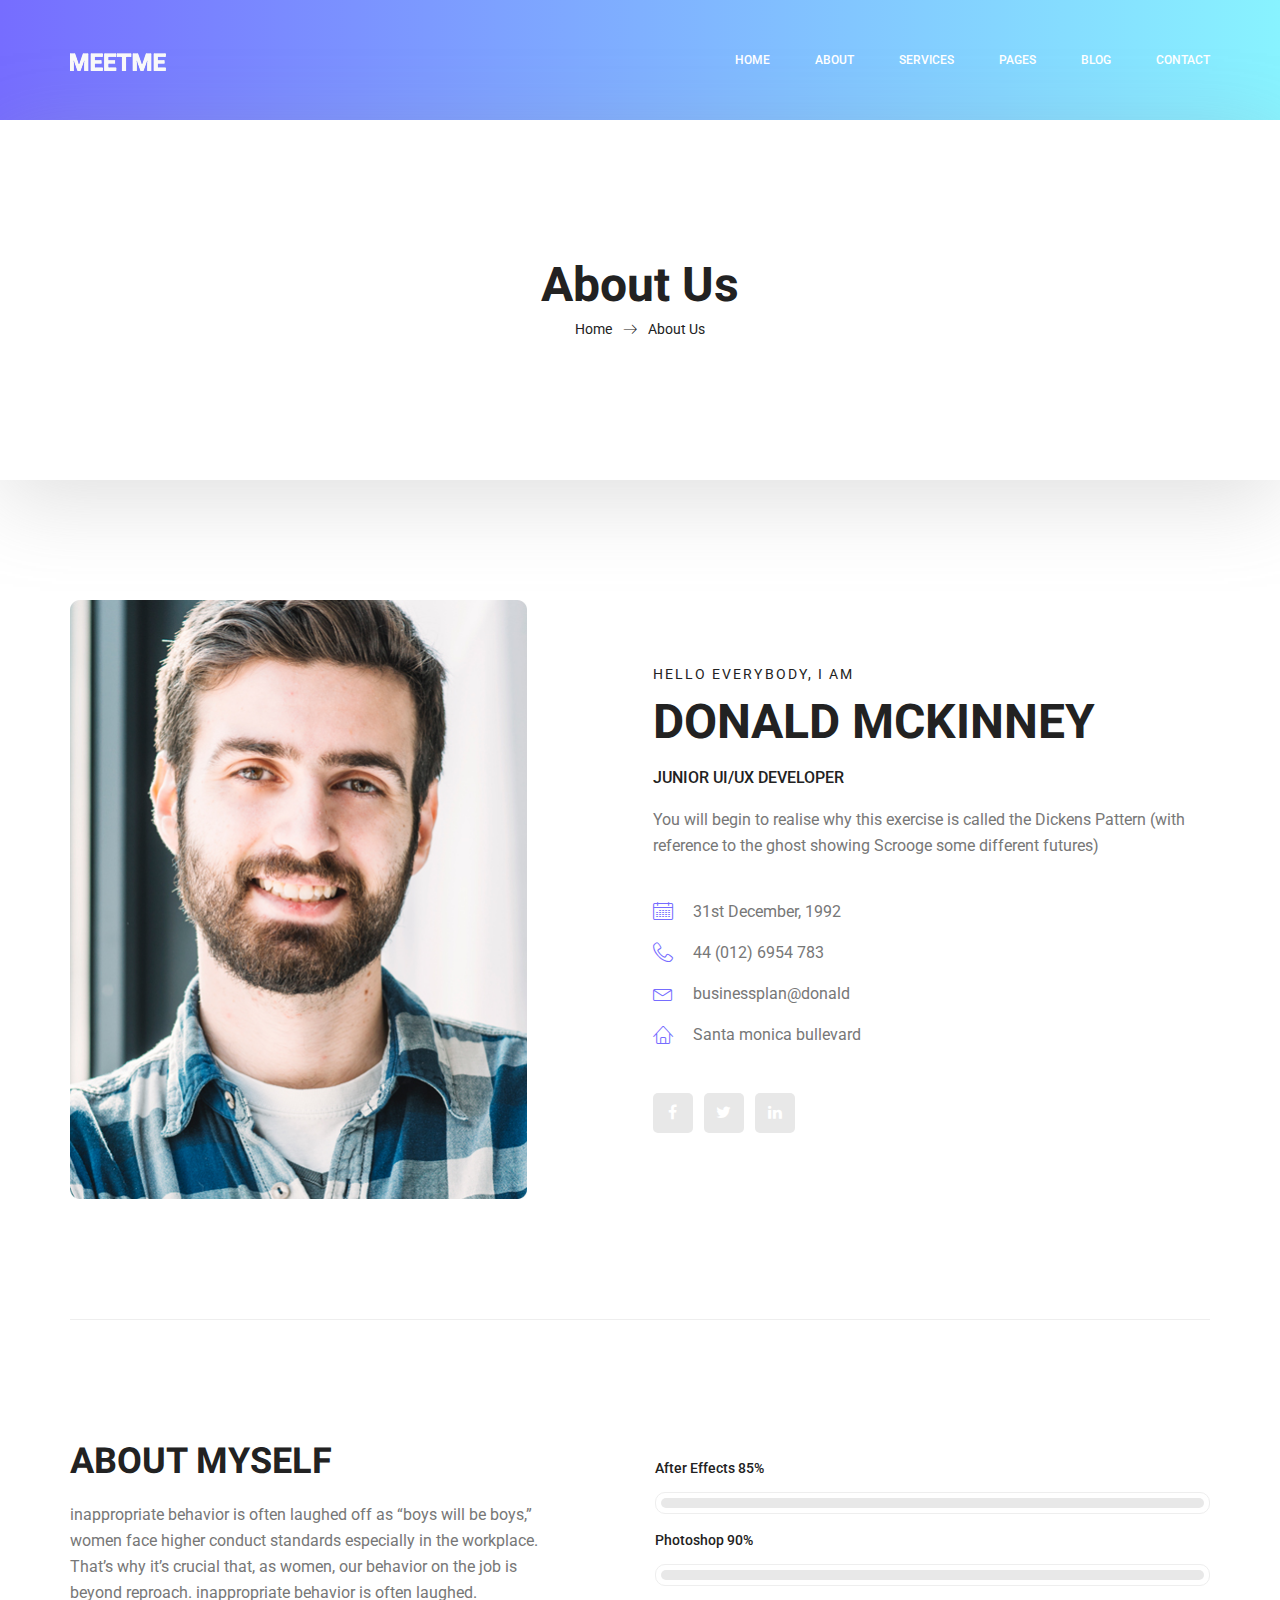
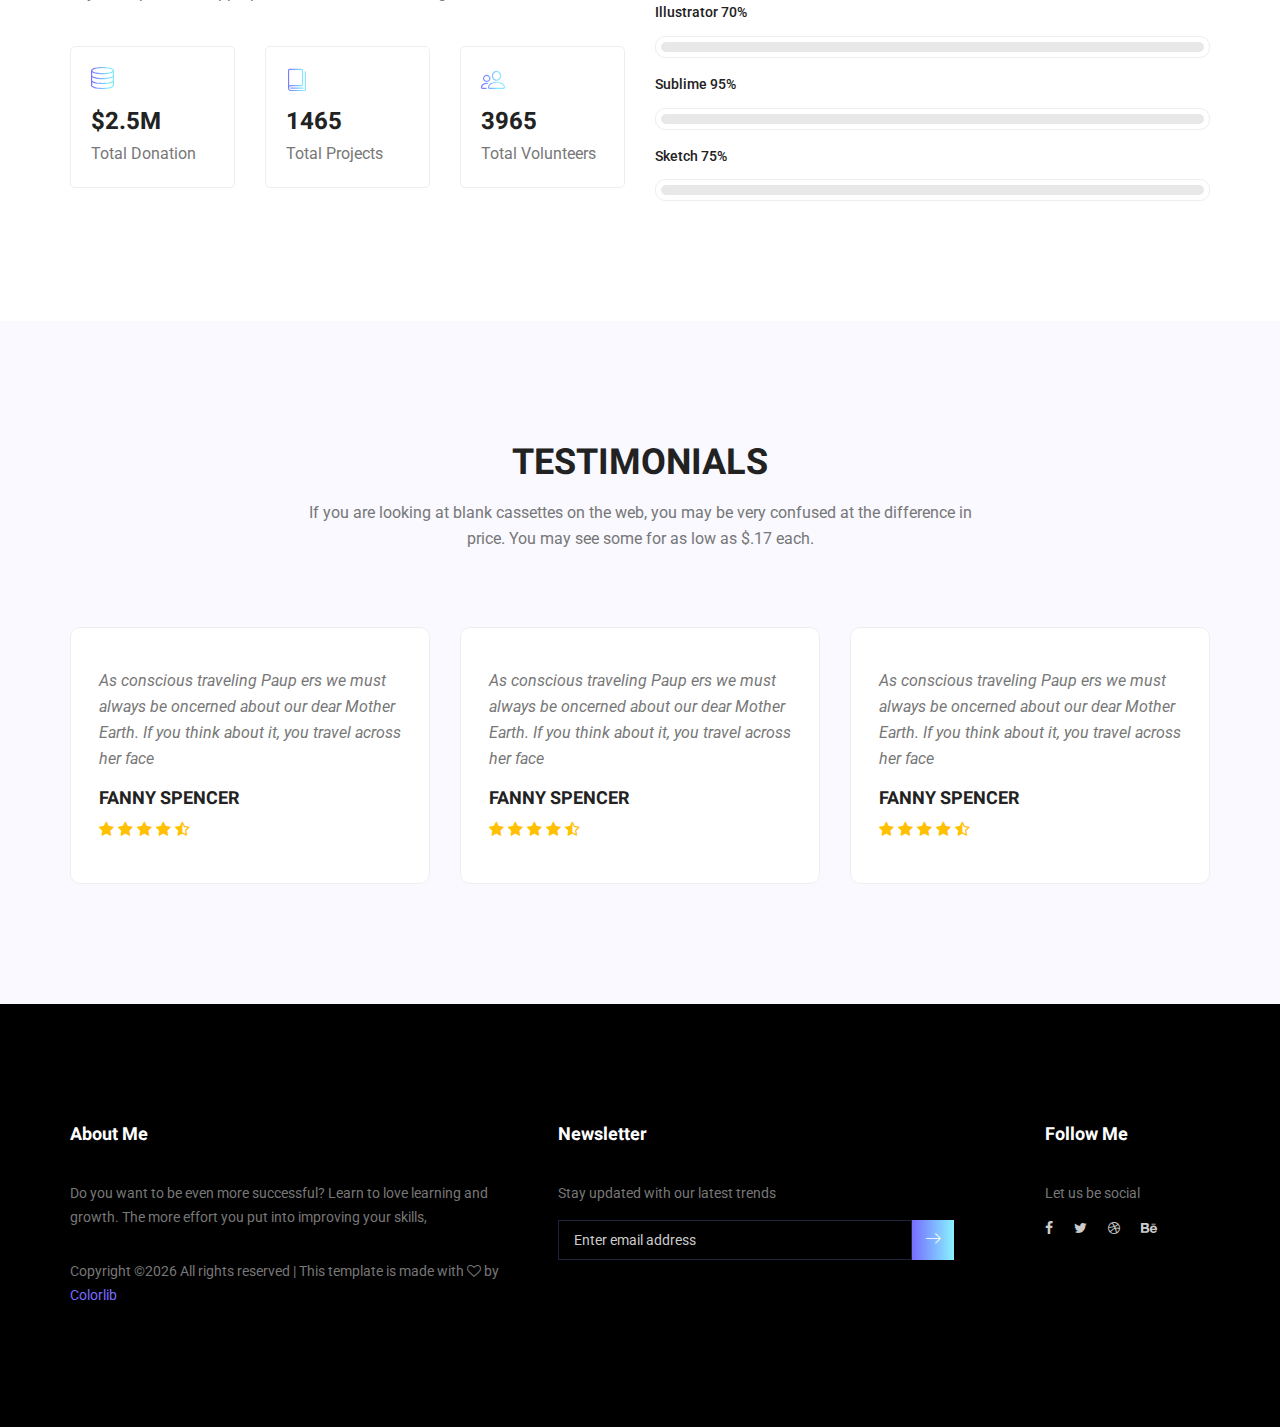
==== about-us.html @ eaa5578f "init" ====
<!doctype html>
<html lang="en">
    <head>
        <!-- Required meta tags -->
        <meta charset="utf-8">
        <meta name="viewport" content="width=device-width, initial-scale=1, shrink-to-fit=no">
        <link rel="icon" href="img/favicon.png" type="image/png">
        <title>MeetMe Personal</title>
        <!-- Bootstrap CSS -->
        <link rel="stylesheet" href="css/bootstrap.css">
        <link rel="stylesheet" href="vendors/linericon/style.css">
        <link rel="stylesheet" href="css/font-awesome.min.css">
        <link rel="stylesheet" href="vendors/owl-carousel/owl.carousel.min.css">
        <link rel="stylesheet" href="vendors/lightbox/simpleLightbox.css">
        <link rel="stylesheet" href="vendors/nice-select/css/nice-select.css">
        <link rel="stylesheet" href="vendors/animate-css/animate.css">
        <link rel="stylesheet" href="vendors/popup/magnific-popup.css">
        <!-- main css -->
        <link rel="stylesheet" href="css/style.css">
        <link rel="stylesheet" href="css/responsive.css">
    </head>
    <body>
        
        <!--================Header Menu Area =================-->
        <header class="header_area">
            <div class="main_menu">
            	<nav class="navbar navbar-expand-lg navbar-light">
					<div class="container box_1620">
						<!-- Brand and toggle get grouped for better mobile display -->
						<a class="navbar-brand logo_h" href="index.html"><img src="img/logo.png" alt=""></a>
						<button class="navbar-toggler" type="button" data-toggle="collapse" data-target="#navbarSupportedContent" aria-controls="navbarSupportedContent" aria-expanded="false" aria-label="Toggle navigation">
							<span class="icon-bar"></span>
							<span class="icon-bar"></span>
							<span class="icon-bar"></span>
						</button>
						<!-- Collect the nav links, forms, and other content for toggling -->
						<div class="collapse navbar-collapse offset" id="navbarSupportedContent">
							<ul class="nav navbar-nav menu_nav ml-auto">
								<li class="nav-item active"><a class="nav-link" href="index.html">Home</a></li> 
								<li class="nav-item"><a class="nav-link" href="about-us.html">About</a></li> 
								<li class="nav-item"><a class="nav-link" href="services.html">Services</a></li> 
								<li class="nav-item submenu dropdown">
									<a href="#" class="nav-link dropdown-toggle" data-toggle="dropdown" role="button" aria-haspopup="true" aria-expanded="false">Pages</a>
									<ul class="dropdown-menu">
										<li class="nav-item"><a class="nav-link" href="portfolio.html">Portfolio</a></li>
										<li class="nav-item"><a class="nav-link" href="elements.html">Elements</a></li>
									</ul>
								</li> 
								<li class="nav-item submenu dropdown">
									<a href="#" class="nav-link dropdown-toggle" data-toggle="dropdown" role="button" aria-haspopup="true" aria-expanded="false">Blog</a>
									<ul class="dropdown-menu">
										<li class="nav-item"><a class="nav-link" href="blog.html">Blog</a></li>
										<li class="nav-item"><a class="nav-link" href="single-blog.html">Blog Details</a></li>
									</ul>
								</li> 
								<li class="nav-item"><a class="nav-link" href="contact.html">Contact</a></li>
							</ul>
						</div> 
					</div>
            	</nav>
            </div>
        </header>
        <!--================Header Menu Area =================-->
        
        <!--================Home Banner Area =================-->
        <section class="banner_area">
            <div class="box_1620">
				<div class="banner_inner d-flex align-items-center">
					<div class="container">
						<div class="banner_content text-center">
							<h2>About Us</h2>
							<div class="page_link">
								<a href="index.html">Home</a>
								<a href="about-us.html">About Us</a>
							</div>
						</div>
					</div>
				</div>
            </div>
        </section>
        <!--================End Home Banner Area =================-->
        
        
        <!--================Home Banner Area =================-->
        <section class="profile_area">
           	<div class="container">
           		<div class="profile_inner p_120">
					<div class="row">
						<div class="col-lg-5">
							<img class="img-fluid" src="img/personal-2.jpg" alt="">
						</div>
						<div class="col-lg-7">
							<div class="personal_text">
								<h6>Hello Everybody, i am</h6>
								<h3>Donald McKinney</h3>
								<h4>Junior UI/UX Developer</h4>
								<p>You will begin to realise why this exercise is called the Dickens Pattern (with reference to the ghost showing Scrooge some different futures)</p>
								<ul class="list basic_info">
									<li><a href="#"><i class="lnr lnr-calendar-full"></i> 31st December, 1992</a></li>
									<li><a href="#"><i class="lnr lnr-phone-handset"></i> 44 (012) 6954 783</a></li>
									<li><a href="#"><i class="lnr lnr-envelope"></i> businessplan@donald</a></li>
									<li><a href="#"><i class="lnr lnr-home"></i> Santa monica bullevard</a></li>
								</ul>
								<ul class="list personal_social">
									<li><a href="#"><i class="fa fa-facebook"></i></a></li>
									<li><a href="#"><i class="fa fa-twitter"></i></a></li>
									<li><a href="#"><i class="fa fa-linkedin"></i></a></li>
								</ul>
							</div>
						</div>
					</div>
           		</div>
            </div>
        </section>
        <!--================End Home Banner Area =================-->
        
        <!--================Welcome Area =================-->
        <section class="welcome_area p_120">
        	<div class="container">
        		<div class="row welcome_inner">
        			<div class="col-lg-6">
        				<div class="welcome_text">
        					<h4>About Myself</h4>
        					<p>inappropriate behavior is often laughed off as “boys will be boys,” women face higher conduct standards especially in the workplace. That’s why it’s crucial that, as women, our behavior on the job is beyond reproach. inappropriate behavior is often laughed.</p>
        					<div class="row">
        						<div class="col-md-4">
        							<div class="wel_item">
        								<i class="lnr lnr-database"></i>
        								<h4>$2.5M</h4>
        								<p>Total Donation</p>
        							</div>
        						</div>
        						<div class="col-md-4">
        							<div class="wel_item">
        								<i class="lnr lnr-book"></i>
        								<h4>1465</h4>
        								<p>Total Projects</p>
        							</div>
        						</div>
        						<div class="col-md-4">
        							<div class="wel_item">
        								<i class="lnr lnr-users"></i>
        								<h4>3965</h4>
        								<p>Total Volunteers</p>
        							</div>
        						</div>
        					</div>
        				</div>
        			</div>
        			<div class="col-lg-6">
        				<div class="tools_expert">
        					<div class="skill_main">
								<div class="skill_item">
									<h4>After Effects <span class="counter">85</span>%</h4>
									<div class="progress_br">
										<div class="progress">
											<div class="progress-bar" role="progressbar" aria-valuenow="85" aria-valuemin="0" aria-valuemax="100"></div>
										</div>
									</div>
								</div>
								<div class="skill_item">
									<h4>Photoshop <span class="counter">90</span>%</h4>
									<div class="progress_br">
										<div class="progress">
											<div class="progress-bar" role="progressbar" aria-valuenow="90" aria-valuemin="0" aria-valuemax="100"></div>
										</div>
									</div>
								</div>
								<div class="skill_item">
									<h4>Illustrator <span class="counter">70</span>%</h4>
									<div class="progress_br">
										<div class="progress">
											<div class="progress-bar" role="progressbar" aria-valuenow="70" aria-valuemin="0" aria-valuemax="100"></div>
										</div>
									</div>
								</div>
								<div class="skill_item">
									<h4>Sublime <span class="counter">95</span>%</h4>
									<div class="progress_br">
										<div class="progress">
											<div class="progress-bar" role="progressbar" aria-valuenow="95" aria-valuemin="0" aria-valuemax="100"></div>
										</div>
									</div>
								</div>
								<div class="skill_item">
									<h4>Sketch <span class="counter">75</span>%</h4>
									<div class="progress_br">
										<div class="progress">
											<div class="progress-bar" role="progressbar" aria-valuenow="75" aria-valuemin="0" aria-valuemax="100"></div>
										</div>
									</div>
								</div>
							</div>
        				</div>
        			</div>
        		</div>
        	</div>
        </section>
        <!--================End Welcome Area =================-->
        
        <!--================Testimonials Area =================-->
        <section class="testimonials_area p_120">
        	<div class="container">
        		<div class="main_title">
        			<h2>Testimonials</h2>
        			<p>If you are looking at blank cassettes on the web, you may be very confused at the difference in price. You may see some for as low as $.17 each.</p>
        		</div>
        		<div class="testi_inner">
					<div class="testi_slider owl-carousel">
						<div class="item">
							<div class="testi_item">
								<p>As conscious traveling Paup ers we must always be oncerned about our dear Mother Earth. If you think about it, you travel across her face</p>
								<h4>Fanny Spencer</h4>
								<a href="#"><i class="fa fa-star"></i></a>
								<a href="#"><i class="fa fa-star"></i></a>
								<a href="#"><i class="fa fa-star"></i></a>
								<a href="#"><i class="fa fa-star"></i></a>
								<a href="#"><i class="fa fa-star-half-o"></i></a>
							</div>
						</div>
						<div class="item">
							<div class="testi_item">
								<p>As conscious traveling Paup ers we must always be oncerned about our dear Mother Earth. If you think about it, you travel across her face</p>
								<h4>Fanny Spencer</h4>
								<a href="#"><i class="fa fa-star"></i></a>
								<a href="#"><i class="fa fa-star"></i></a>
								<a href="#"><i class="fa fa-star"></i></a>
								<a href="#"><i class="fa fa-star"></i></a>
								<a href="#"><i class="fa fa-star-half-o"></i></a>
							</div>
						</div>
						<div class="item">
							<div class="testi_item">
								<p>As conscious traveling Paup ers we must always be oncerned about our dear Mother Earth. If you think about it, you travel across her face</p>
								<h4>Fanny Spencer</h4>
								<a href="#"><i class="fa fa-star"></i></a>
								<a href="#"><i class="fa fa-star"></i></a>
								<a href="#"><i class="fa fa-star"></i></a>
								<a href="#"><i class="fa fa-star"></i></a>
								<a href="#"><i class="fa fa-star-half-o"></i></a>
							</div>
						</div>
					</div>
        		</div>
        	</div>
        </section>
        <!--================End Testimonials Area =================-->
        
        <!--================Footer Area =================-->
        <footer class="footer_area p_120">
        	<div class="container">
        		<div class="row footer_inner">
        			<div class="col-lg-5 col-sm-6">
        				<aside class="f_widget ab_widget">
        					<div class="f_title">
        						<h3>About Me</h3>
        					</div>
        					<p>Do you want to be even more successful? Learn to love learning and growth. The more effort you put into improving your skills,</p>
        					<p><!-- Link back to Colorlib can't be removed. Template is licensed under CC BY 3.0. -->
Copyright &copy;<script>document.write(new Date().getFullYear());</script> All rights reserved | This template is made with <i class="fa fa-heart-o" aria-hidden="true"></i> by <a href="https://colorlib.com" target="_blank">Colorlib</a>
<!-- Link back to Colorlib can't be removed. Template is licensed under CC BY 3.0. --></p>
        				</aside>
        			</div>
        			<div class="col-lg-5 col-sm-6">
        				<aside class="f_widget news_widget">
        					<div class="f_title">
        						<h3>Newsletter</h3>
        					</div>
        					<p>Stay updated with our latest trends</p>
        					<div id="mc_embed_signup">
                                <form target="_blank" action="https://spondonit.us12.list-manage.com/subscribe/post?u=1462626880ade1ac87bd9c93a&amp;id=92a4423d01" method="get" class="subscribe_form relative">
                                	<div class="input-group d-flex flex-row">
                                        <input name="EMAIL" placeholder="Enter email address" onfocus="this.placeholder = ''" onblur="this.placeholder = 'Email Address '" required="" type="email">
                                        <button class="btn sub-btn"><span class="lnr lnr-arrow-right"></span></button>		
                                    </div>				
                                    <div class="mt-10 info"></div>
                                </form>
                            </div>
        				</aside>
        			</div>
        			<div class="col-lg-2">
        				<aside class="f_widget social_widget">
        					<div class="f_title">
        						<h3>Follow Me</h3>
        					</div>
        					<p>Let us be social</p>
        					<ul class="list">
        						<li><a href="#"><i class="fa fa-facebook"></i></a></li>
        						<li><a href="#"><i class="fa fa-twitter"></i></a></li>
        						<li><a href="#"><i class="fa fa-dribbble"></i></a></li>
        						<li><a href="#"><i class="fa fa-behance"></i></a></li>
        					</ul>
        				</aside>
        			</div>
        		</div>
        	</div>
        </footer>
        <!--================End Footer Area =================-->
        
        
        
        
        <!-- Optional JavaScript -->
        <!-- jQuery first, then Popper.js, then Bootstrap JS -->
        <script src="js/jquery-3.3.1.min.js"></script>
        <script src="js/popper.js"></script>
        <script src="js/bootstrap.min.js"></script>
        <script src="js/stellar.js"></script>
        <script src="vendors/lightbox/simpleLightbox.min.js"></script>
        <script src="vendors/nice-select/js/jquery.nice-select.min.js"></script>
        <script src="vendors/isotope/imagesloaded.pkgd.min.js"></script>
        <script src="vendors/isotope/isotope.pkgd.min.js"></script>
        <script src="vendors/owl-carousel/owl.carousel.min.js"></script>
        <script src="vendors/popup/jquery.magnific-popup.min.js"></script>
        <script src="js/jquery.ajaxchimp.min.js"></script>
        <script src="vendors/counter-up/jquery.waypoints.min.js"></script>
        <script src="vendors/counter-up/jquery.counterup.min.js"></script>
        <script src="js/mail-script.js"></script>
        <script src="js/theme.js"></script>
    </body>
</html>
---- vendors/linericon/style.css ----
@font-face {
	font-family: 'Linearicons-Free';
	src:url('fonts/Linearicons-Free.eot?w118d');
	src:url('fonts/Linearicons-Free.eot?#iefixw118d') format('embedded-opentype'),
		url('fonts/Linearicons-Free.woff2?w118d') format('woff2'),
		url('fonts/Linearicons-Free.woff?w118d') format('woff'),
		url('fonts/Linearicons-Free.ttf?w118d') format('truetype'),
		url('fonts/Linearicons-Free.svg?w118d#Linearicons-Free') format('svg');
	font-weight: normal;
	font-style: normal;
}

.lnr {
	font-family: 'Linearicons-Free';
	speak: none;
	font-style: normal;
	font-weight: normal;
	font-variant: normal;
	text-transform: none;
	line-height: 1;

	/* Better Font Rendering =========== */
	-webkit-font-smoothing: antialiased;
	-moz-osx-font-smoothing: grayscale;
}

.lnr-home:before {
	content: "\e800";
}
.lnr-apartment:before {
	content: "\e801";
}
.lnr-pencil:before {
	content: "\e802";
}
.lnr-magic-wand:before {
	content: "\e803";
}
.lnr-drop:before {
	content: "\e804";
}
.lnr-lighter:before {
	content: "\e805";
}
.lnr-poop:before {
	content: "\e806";
}
.lnr-sun:before {
	content: "\e807";
}
.lnr-moon:before {
	content: "\e808";
}
.lnr-cloud:before {
	content: "\e809";
}
.lnr-cloud-upload:before {
	content: "\e80a";
}
.lnr-cloud-download:before {
	content: "\e80b";
}
.lnr-cloud-sync:before {
	content: "\e80c";
}
.lnr-cloud-check:before {
	content: "\e80d";
}
.lnr-database:before {
	content: "\e80e";
}
.lnr-lock:before {
	content: "\e80f";
}
.lnr-cog:before {
	content: "\e810";
}
.lnr-trash:before {
	content: "\e811";
}
.lnr-dice:before {
	content: "\e812";
}
.lnr-heart:before {
	content: "\e813";
}
.lnr-star:before {
	content: "\e814";
}
.lnr-star-half:before {
	content: "\e815";
}
.lnr-star-empty:before {
	content: "\e816";
}
.lnr-flag:before {
	content: "\e817";
}
.lnr-envelope:before {
	content: "\e818";
}
.lnr-paperclip:before {
	content: "\e819";
}
.lnr-inbox:before {
	content: "\e81a";
}
.lnr-eye:before {
	content: "\e81b";
}
.lnr-printer:before {
	content: "\e81c";
}
.lnr-file-empty:before {
	content: "\e81d";
}
.lnr-file-add:before {
	content: "\e81e";
}
.lnr-enter:before {
	content: "\e81f";
}
.lnr-exit:before {
	content: "\e820";
}
.lnr-graduation-hat:before {
	content: "\e821";
}
.lnr-license:before {
	content: "\e822";
}
.lnr-music-note:before {
	content: "\e823";
}
.lnr-film-play:before {
	content: "\e824";
}
.lnr-camera-video:before {
	content: "\e825";
}
.lnr-camera:before {
	content: "\e826";
}
.lnr-picture:before {
	content: "\e827";
}
.lnr-book:before {
	content: "\e828";
}
.lnr-bookmark:before {
	content: "\e829";
}
.lnr-user:before {
	content: "\e82a";
}
.lnr-users:before {
	content: "\e82b";
}
.lnr-shirt:before {
	content: "\e82c";
}
.lnr-store:before {
	content: "\e82d";
}
.lnr-cart:before {
	content: "\e82e";
}
.lnr-tag:before {
	content: "\e82f";
}
.lnr-phone-handset:before {
	content: "\e830";
}
.lnr-phone:before {
	content: "\e831";
}
.lnr-pushpin:before {
	content: "\e832";
}
.lnr-map-marker:before {
	content: "\e833";
}
.lnr-map:before {
	content: "\e834";
}
.lnr-location:before {
	content: "\e835";
}
.lnr-calendar-full:before {
	content: "\e836";
}
.lnr-keyboard:before {
	content: "\e837";
}
.lnr-spell-check:before {
	content: "\e838";
}
.lnr-screen:before {
	content: "\e839";
}
.lnr-smartphone:before {
	content: "\e83a";
}
.lnr-tablet:before {
	content: "\e83b";
}
.lnr-laptop:before {
	content: "\e83c";
}
.lnr-laptop-phone:before {
	content: "\e83d";
}
.lnr-power-switch:before {
	content: "\e83e";
}
.lnr-bubble:before {
	content: "\e83f";
}
.lnr-heart-pulse:before {
	content: "\e840";
}
.lnr-construction:before {
	content: "\e841";
}
.lnr-pie-chart:before {
	content: "\e842";
}
.lnr-chart-bars:before {
	content: "\e843";
}
.lnr-gift:before {
	content: "\e844";
}
.lnr-diamond:before {
	content: "\e845";
}
.lnr-linearicons:before {
	content: "\e846";
}
.lnr-dinner:before {
	content: "\e847";
}
.lnr-coffee-cup:before {
	content: "\e848";
}
.lnr-leaf:before {
	content: "\e849";
}
.lnr-paw:before {
	content: "\e84a";
}
.lnr-rocket:before {
	content: "\e84b";
}
.lnr-briefcase:before {
	content: "\e84c";
}
.lnr-bus:before {
	content: "\e84d";
}
.lnr-car:before {
	content: "\e84e";
}
.lnr-train:before {
	content: "\e84f";
}
.lnr-bicycle:before {
	content: "\e850";
}
.lnr-wheelchair:before {
	content: "\e851";
}
.lnr-select:before {
	content: "\e852";
}
.lnr-earth:before {
	content: "\e853";
}
.lnr-smile:before {
	content: "\e854";
}
.lnr-sad:before {
	content: "\e855";
}
.lnr-neutral:before {
	content: "\e856";
}
.lnr-mustache:before {
	content: "\e857";
}
.lnr-alarm:before {
	content: "\e858";
}
.lnr-bullhorn:before {
	content: "\e859";
}
.lnr-volume-high:before {
	content: "\e85a";
}
.lnr-volume-medium:before {
	content: "\e85b";
}
.lnr-volume-low:before {
	content: "\e85c";
}
.lnr-volume:before {
	content: "\e85d";
}
.lnr-mic:before {
	content: "\e85e";
}
.lnr-hourglass:before {
	content: "\e85f";
}
.lnr-undo:before {
	content: "\e860";
}
.lnr-redo:before {
	content: "\e861";
}
.lnr-sync:before {
	content: "\e862";
}
.lnr-history:before {
	content: "\e863";
}
.lnr-clock:before {
	content: "\e864";
}
.lnr-download:before {
	content: "\e865";
}
.lnr-upload:before {
	content: "\e866";
}
.lnr-enter-down:before {
	content: "\e867";
}
.lnr-exit-up:before {
	content: "\e868";
}
.lnr-bug:before {
	content: "\e869";
}
.lnr-code:before {
	content: "\e86a";
}
.lnr-link:before {
	content: "\e86b";
}
.lnr-unlink:before {
	content: "\e86c";
}
.lnr-thumbs-up:before {
	content: "\e86d";
}
.lnr-thumbs-down:before {
	content: "\e86e";
}
.lnr-magnifier:before {
	content: "\e86f";
}
.lnr-cross:before {
	content: "\e870";
}
.lnr-menu:before {
	content: "\e871";
}
.lnr-list:before {
	content: "\e872";
}
.lnr-chevron-up:before {
	content: "\e873";
}
.lnr-chevron-down:before {
	content: "\e874";
}
.lnr-chevron-left:before {
	content: "\e875";
}
.lnr-chevron-right:before {
	content: "\e876";
}
.lnr-arrow-up:before {
	content: "\e877";
}
.lnr-arrow-down:before {
	content: "\e878";
}
.lnr-arrow-left:before {
	content: "\e879";
}
.lnr-arrow-right:before {
	content: "\e87a";
}
.lnr-move:before {
	content: "\e87b";
}
.lnr-warning:before {
	content: "\e87c";
}
.lnr-question-circle:before {
	content: "\e87d";
}
.lnr-menu-circle:before {
	content: "\e87e";
}
.lnr-checkmark-circle:before {
	content: "\e87f";
}
.lnr-cross-circle:before {
	content: "\e880";
}
.lnr-plus-circle:before {
	content: "\e881";
}
.lnr-circle-minus:before {
	content: "\e882";
}
.lnr-arrow-up-circle:before {
	content: "\e883";
}
.lnr-arrow-down-circle:before {
	content: "\e884";
}
.lnr-arrow-left-circle:before {
	content: "\e885";
}
.lnr-arrow-right-circle:before {
	content: "\e886";
}
.lnr-chevron-up-circle:before {
	content: "\e887";
}
.lnr-chevron-down-circle:before {
	content: "\e888";
}
.lnr-chevron-left-circle:before {
	content: "\e889";
}
.lnr-chevron-right-circle:before {
	content: "\e88a";
}
.lnr-crop:before {
	content: "\e88b";
}
.lnr-frame-expand:before {
	content: "\e88c";
}
.lnr-frame-contract:before {
	content: "\e88d";
}
.lnr-layers:before {
	content: "\e88e";
}
.lnr-funnel:before {
	content: "\e88f";
}
.lnr-text-format:before {
	content: "\e890";
}
.lnr-text-format-remove:before {
	content: "\e891";
}
.lnr-text-size:before {
	content: "\e892";
}
.lnr-bold:before {
	content: "\e893";
}
.lnr-italic:before {
	content: "\e894";
}
.lnr-underline:before {
	content: "\e895";
}
.lnr-strikethrough:before {
	content: "\e896";
}
.lnr-highlight:before {
	content: "\e897";
}
.lnr-text-align-left:before {
	content: "\e898";
}
.lnr-text-align-center:before {
	content: "\e899";
}
.lnr-text-align-right:before {
	content: "\e89a";
}
.lnr-text-align-justify:before {
	content: "\e89b";
}
.lnr-line-spacing:before {
	content: "\e89c";
}
.lnr-indent-increase:before {
	content: "\e89d";
}
.lnr-indent-decrease:before {
	content: "\e89e";
}
.lnr-pilcrow:before {
	content: "\e89f";
}
.lnr-direction-ltr:before {
	content: "\e8a0";
}
.lnr-direction-rtl:before {
	content: "\e8a1";
}
.lnr-page-break:before {
	content: "\e8a2";
}
.lnr-sort-alpha-asc:before {
	content: "\e8a3";
}
.lnr-sort-amount-asc:before {
	content: "\e8a4";
}
.lnr-hand:before {
	content: "\e8a5";
}
.lnr-pointer-up:before {
	content: "\e8a6";
}
.lnr-pointer-right:before {
	content: "\e8a7";
}
.lnr-pointer-down:before {
	content: "\e8a8";
}
.lnr-pointer-left:before {
	content: "\e8a9";
}
---- vendors/lightbox/simpleLightbox.css ----
.slbOverlay, .slbWrapOuter, .slbWrap {
  position: fixed;
  top: 0;
  right: 0;
  bottom: 0;
  left: 0;
}

.slbOverlay {
  overflow: hidden;
  z-index: 2000;
  background-color: #000;
  opacity: 0.7;
  filter: alpha(opacity=70);
  -webkit-animation: slbOverlay 0.5s;
  -moz-animation: slbOverlay 0.5s;
  animation: slbOverlay 0.5s;
}

.slbWrapOuter {
  overflow-x: hidden;
  overflow-y: auto;
  z-index: 2010;
}

.slbWrap {
  position: absolute;
  text-align: center;
}

.slbWrap:before {
  content: "";
  display: inline-block;
  height: 100%;
  vertical-align: middle;
}

.slbContentOuter {
  display: inline-block;
  vertical-align: middle;
  margin: 0px auto;
  padding: 0 1em;
  box-sizing: border-box;
  z-index: 2020;
  text-align: left;
  max-width: 100%;
}

.slbContentEl .slbContentOuter {
  padding: 5em 1em;
}

.slbContent {
  position: relative;
}

.slbContentEl .slbContent {
  -webkit-animation: slbEnter 0.3s;
  -moz-animation: slbEnter 0.3s;
  animation: slbEnter 0.3s;
  background-color: #fff;
  box-shadow: 0 0.2em 1em rgba(0, 0, 0, 0.4);
}

.slbImageWrap {
  -webkit-animation: slbEnter 0.3s;
  -moz-animation: slbEnter 0.3s;
  animation: slbEnter 0.3s;
  position: relative;
}

.slbImageWrap:after {
  content: "";
  position: absolute;
  left: 0;
  right: 0;
  top: 5em;
  bottom: 5em;
  display: block;
  z-index: -1;
  box-shadow: 0 0.2em 1em rgba(0, 0, 0, 0.6);
  background-color: #FFF;
}

.slbImage {
  width: auto;
  max-width: 100%;
  height: auto;
  display: block;
  line-height: 0;
  box-sizing: border-box;
  padding: 5em 0;
  margin: 0 auto;
}

.slbCaption {
  display: inline-block;
  max-width: 100%;
  overflow: hidden;
  text-overflow: ellipsis;
  white-space: nowrap;
  word-wrap: normal;
  font-size: 1.4em;
  position: absolute;
  left: 0;
  right: 0;
  bottom: 0;
  padding: 0.71429em 0;
  color: #fff;
  color: rgba(255, 255, 255, 0.7);
  text-align: center;
}

.slbCloseBtn, .slbArrow {
  margin: 0;
  padding: 0;
  border: 0;
  cursor: pointer;
  background: none;
}

.slbCloseBtn::-moz-focus-inner, .slbArrow::-moz-focus-inner {
  padding: 0;
  border: 0;
}

.slbCloseBtn:hover, .slbArrow:hover {
  opacity: 0.5;
}

.slbCloseBtn:active, .slbArrow:active {
  opacity: 0.8;
}

.slbCloseBtn {
  -webkit-animation: slbEnter 0.3s;
  -moz-animation: slbEnter 0.3s;
  animation: slbEnter 0.3s;
  font-size: 3em;
  width: 1.66667em;
  height: 1.66667em;
  line-height: 1.66667em;
  position: absolute;
  right: -0.33333em;
  top: 0;
  color: #fff;
  color: rgba(255, 255, 255, 0.7);
  text-align: center;
    outline: none;
    box-shadow: none;
}

.slbLoading .slbCloseBtn {
  display: none;
}

.slbLoadingText {
  font-size: 1.4em;
  color: #fff;
  color: rgba(255, 255, 255, 0.9);
}

.slbArrows {
  position: fixed;
  top: 50%;
  left: 0;
  right: 0;
}

.slbLoading .slbArrows {
  display: none;
}

.slbArrow {
  position: absolute;
  top: 50%;
  margin-top: -5em;
  width: 5em;
  height: 10em;
  opacity: 0.7;
  text-indent: -999em;
  overflow: hidden;
    outline: none;
    box-shadow: none;
}

.slbArrow:before {
  content: "";
  position: absolute;
  top: 50%;
  left: 50%;
  margin: -0.8em 0 0 -0.8em;
  border: 0.8em solid transparent;
}

.slbArrow.next {
  right: 0;
}

.slbArrow.next:before {
  border-left-color: #fff;
}

.slbArrow.prev {
  left: 0;
}

.slbArrow.prev:before {
  border-right-color: #fff;
}

.slbIframeCont {
  width: 80em;
  height: 0;
  overflow: hidden;
  padding-top: 56.25%;
  margin: 5em 0;
}

.slbIframe {
  position: absolute;
  top: 0;
  left: 0;
  width: 100%;
  height: 100%;
  box-shadow: 0 0.2em 1em rgba(0, 0, 0, 0.6);
  background: #000;
}

@-webkit-keyframes slbOverlay {
  from {
    opacity: 0;
  }
  to {
    opacity: 0.7;
  }
}

@-moz-keyframes slbOverlay {
  from {
    opacity: 0;
  }
  to {
    opacity: 0.7;
  }
}

@keyframes slbOverlay {
  from {
    opacity: 0;
  }
  to {
    opacity: 0.7;
  }
}

@-webkit-keyframes slbEnter {
  from {
    opacity: 0;
    -webkit-transform: translate3d(0, -1em, 0);
  }
  to {
    opacity: 1;
    -webkit-transform: translate3d(0, 0, 0);
  }
}

@-moz-keyframes slbEnter {
  from {
    opacity: 0;
    -moz-transform: translate3d(0, -1em, 0);
  }
  to {
    opacity: 1;
    -moz-transform: translate3d(0, 0, 0);
  }
}

@keyframes slbEnter {
  from {
    opacity: 0;
    -webkit-transform: translate3d(0, -1em, 0);
    -moz-transform: translate3d(0, -1em, 0);
    -ms-transform: translate3d(0, -1em, 0);
    -o-transform: translate3d(0, -1em, 0);
    transform: translate3d(0, -1em, 0);
  }
  to {
    opacity: 1;
    -webkit-transform: translate3d(0, 0, 0);
    -moz-transform: translate3d(0, 0, 0);
    -ms-transform: translate3d(0, 0, 0);
    -o-transform: translate3d(0, 0, 0);
    transform: translate3d(0, 0, 0);
  }
}
---- vendors/nice-select/css/nice-select.css ----
.nice-select {
  -webkit-tap-highlight-color: transparent;
  background-color: #fff;
  border-radius: 5px;
  border: solid 1px #e8e8e8;
  box-sizing: border-box;
  clear: both;
  cursor: pointer;
  display: block;
  float: left;
  font-family: inherit;
  font-size: 14px;
  font-weight: normal;
  height: 42px;
  line-height: 40px;
  outline: none;
  padding-left: 18px;
  padding-right: 30px;
  position: relative;
  text-align: left !important;
  -webkit-transition: all 0.2s ease-in-out;
  transition: all 0.2s ease-in-out;
  -webkit-user-select: none;
     -moz-user-select: none;
      -ms-user-select: none;
          user-select: none;
  white-space: nowrap;
  width: auto; }
  .nice-select:hover {
    border-color: #dbdbdb; }
  .nice-select:active, .nice-select.open, .nice-select:focus {
    border-color: #999; }
  .nice-select:after {
    border-bottom: 2px solid #999;
    border-right: 2px solid #999;
    content: '';
    display: block;
    height: 5px;
    margin-top: -4px;
    pointer-events: none;
    position: absolute;
    right: 12px;
    top: 50%;
    -webkit-transform-origin: 66% 66%;
        -ms-transform-origin: 66% 66%;
            transform-origin: 66% 66%;
    -webkit-transform: rotate(45deg);
        -ms-transform: rotate(45deg);
            transform: rotate(45deg);
    -webkit-transition: all 0.15s ease-in-out;
    transition: all 0.15s ease-in-out;
    width: 5px; }
  .nice-select.open:after {
    -webkit-transform: rotate(-135deg);
        -ms-transform: rotate(-135deg);
            transform: rotate(-135deg); }
  .nice-select.open .list {
    opacity: 1;
    pointer-events: auto;
    -webkit-transform: scale(1) translateY(0);
        -ms-transform: scale(1) translateY(0);
            transform: scale(1) translateY(0); }
  .nice-select.disabled {
    border-color: #ededed;
    color: #999;
    pointer-events: none; }
    .nice-select.disabled:after {
      border-color: #cccccc; }
  .nice-select.wide {
    width: 100%; }
    .nice-select.wide .list {
      left: 0 !important;
      right: 0 !important; }
  .nice-select.right {
    float: right; }
    .nice-select.right .list {
      left: auto;
      right: 0; }
  .nice-select.small {
    font-size: 12px;
    height: 36px;
    line-height: 34px; }
    .nice-select.small:after {
      height: 4px;
      width: 4px; }
    .nice-select.small .option {
      line-height: 34px;
      min-height: 34px; }
  .nice-select .list {
    background-color: #fff;
    border-radius: 5px;
    box-shadow: 0 0 0 1px rgba(68, 68, 68, 0.11);
    box-sizing: border-box;
    margin-top: 4px;
    opacity: 0;
    overflow: hidden;
    padding: 0;
    pointer-events: none;
    position: absolute;
    top: 100%;
    left: 0;
    -webkit-transform-origin: 50% 0;
        -ms-transform-origin: 50% 0;
            transform-origin: 50% 0;
    -webkit-transform: scale(0.75) translateY(-21px);
        -ms-transform: scale(0.75) translateY(-21px);
            transform: scale(0.75) translateY(-21px);
    -webkit-transition: all 0.2s cubic-bezier(0.5, 0, 0, 1.25), opacity 0.15s ease-out;
    transition: all 0.2s cubic-bezier(0.5, 0, 0, 1.25), opacity 0.15s ease-out;
    z-index: 9; }
    .nice-select .list:hover .option:not(:hover) {
      background-color: transparent !important; }
  .nice-select .option {
    cursor: pointer;
    font-weight: 400;
    line-height: 40px;
    list-style: none;
    min-height: 40px;
    outline: none;
    padding-left: 18px;
    padding-right: 29px;
    text-align: left;
    -webkit-transition: all 0.2s;
    transition: all 0.2s; }
    .nice-select .option:hover, .nice-select .option.focus, .nice-select .option.selected.focus {
      background-color: #f6f6f6; }
    .nice-select .option.selected {
      font-weight: bold; }
    .nice-select .option.disabled {
      background-color: transparent;
      color: #999;
      cursor: default; }

.no-csspointerevents .nice-select .list {
  display: none; }

.no-csspointerevents .nice-select.open .list {
  display: block; }
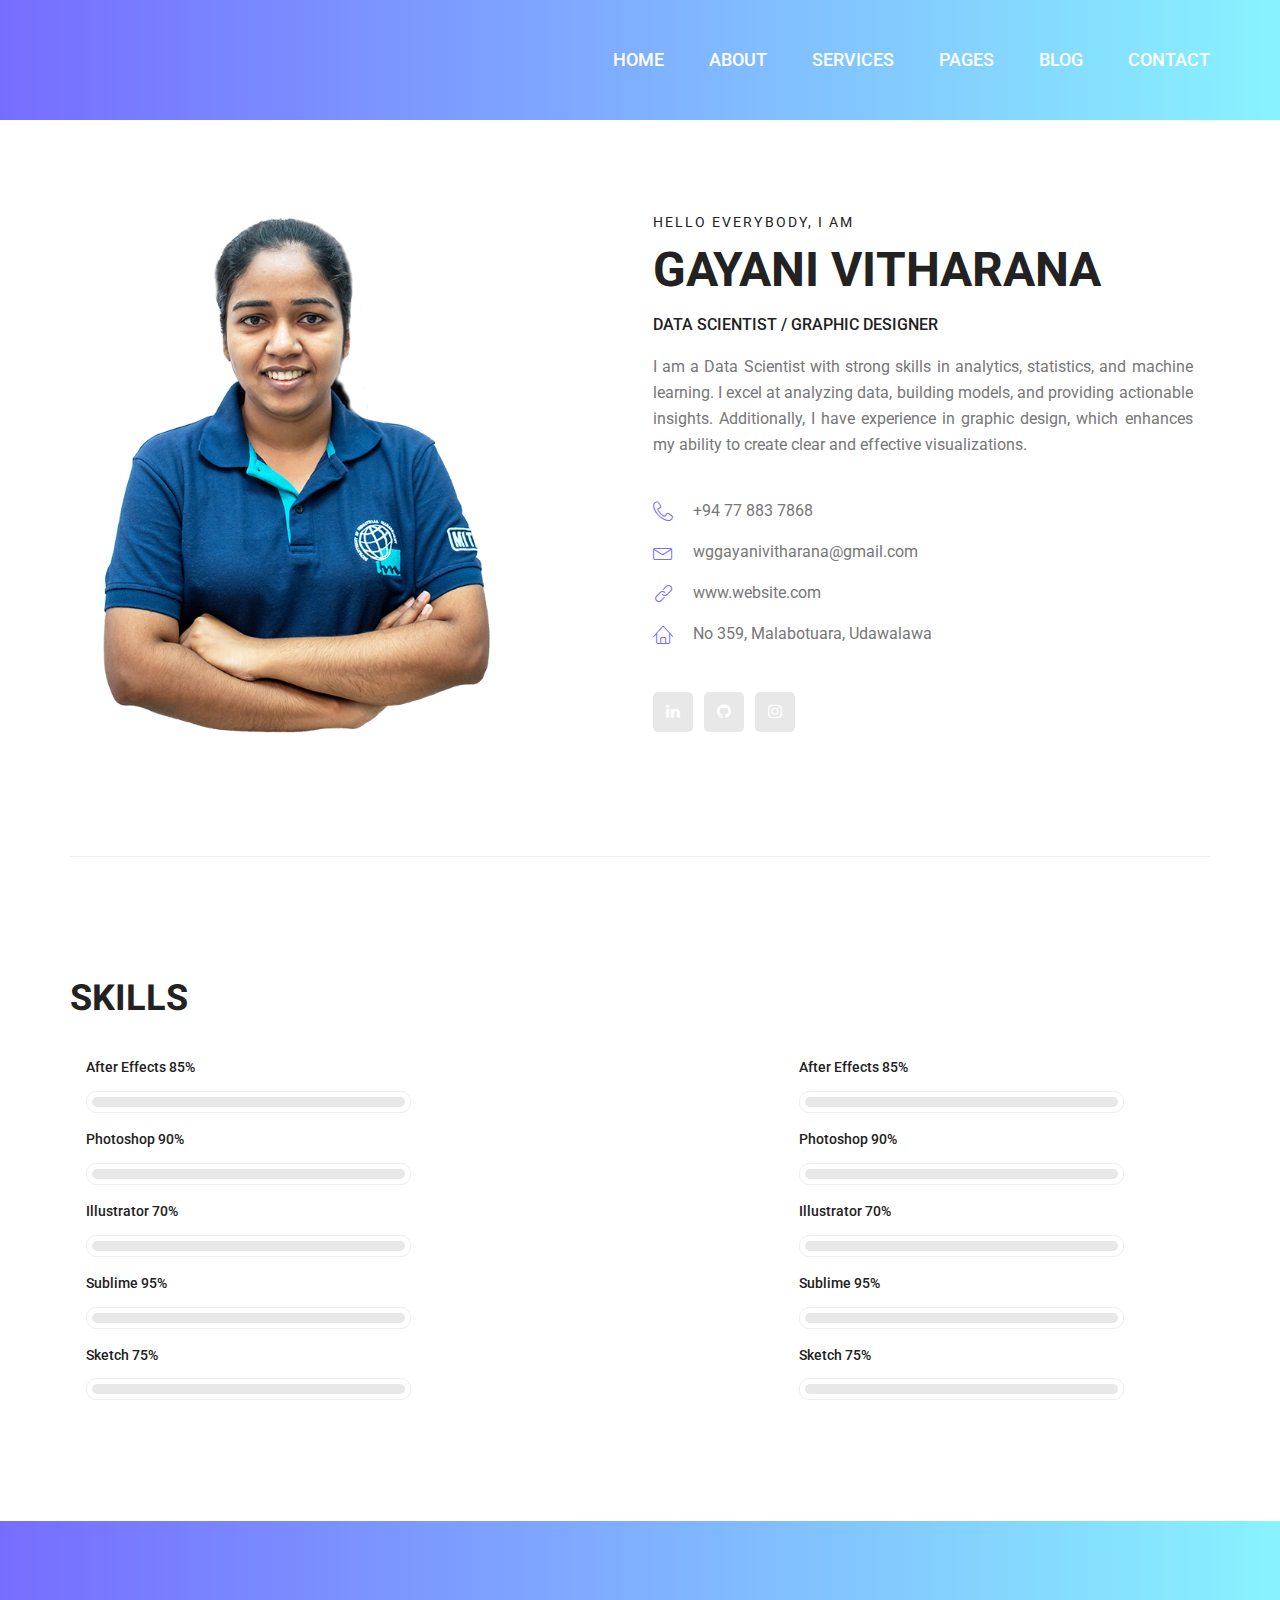
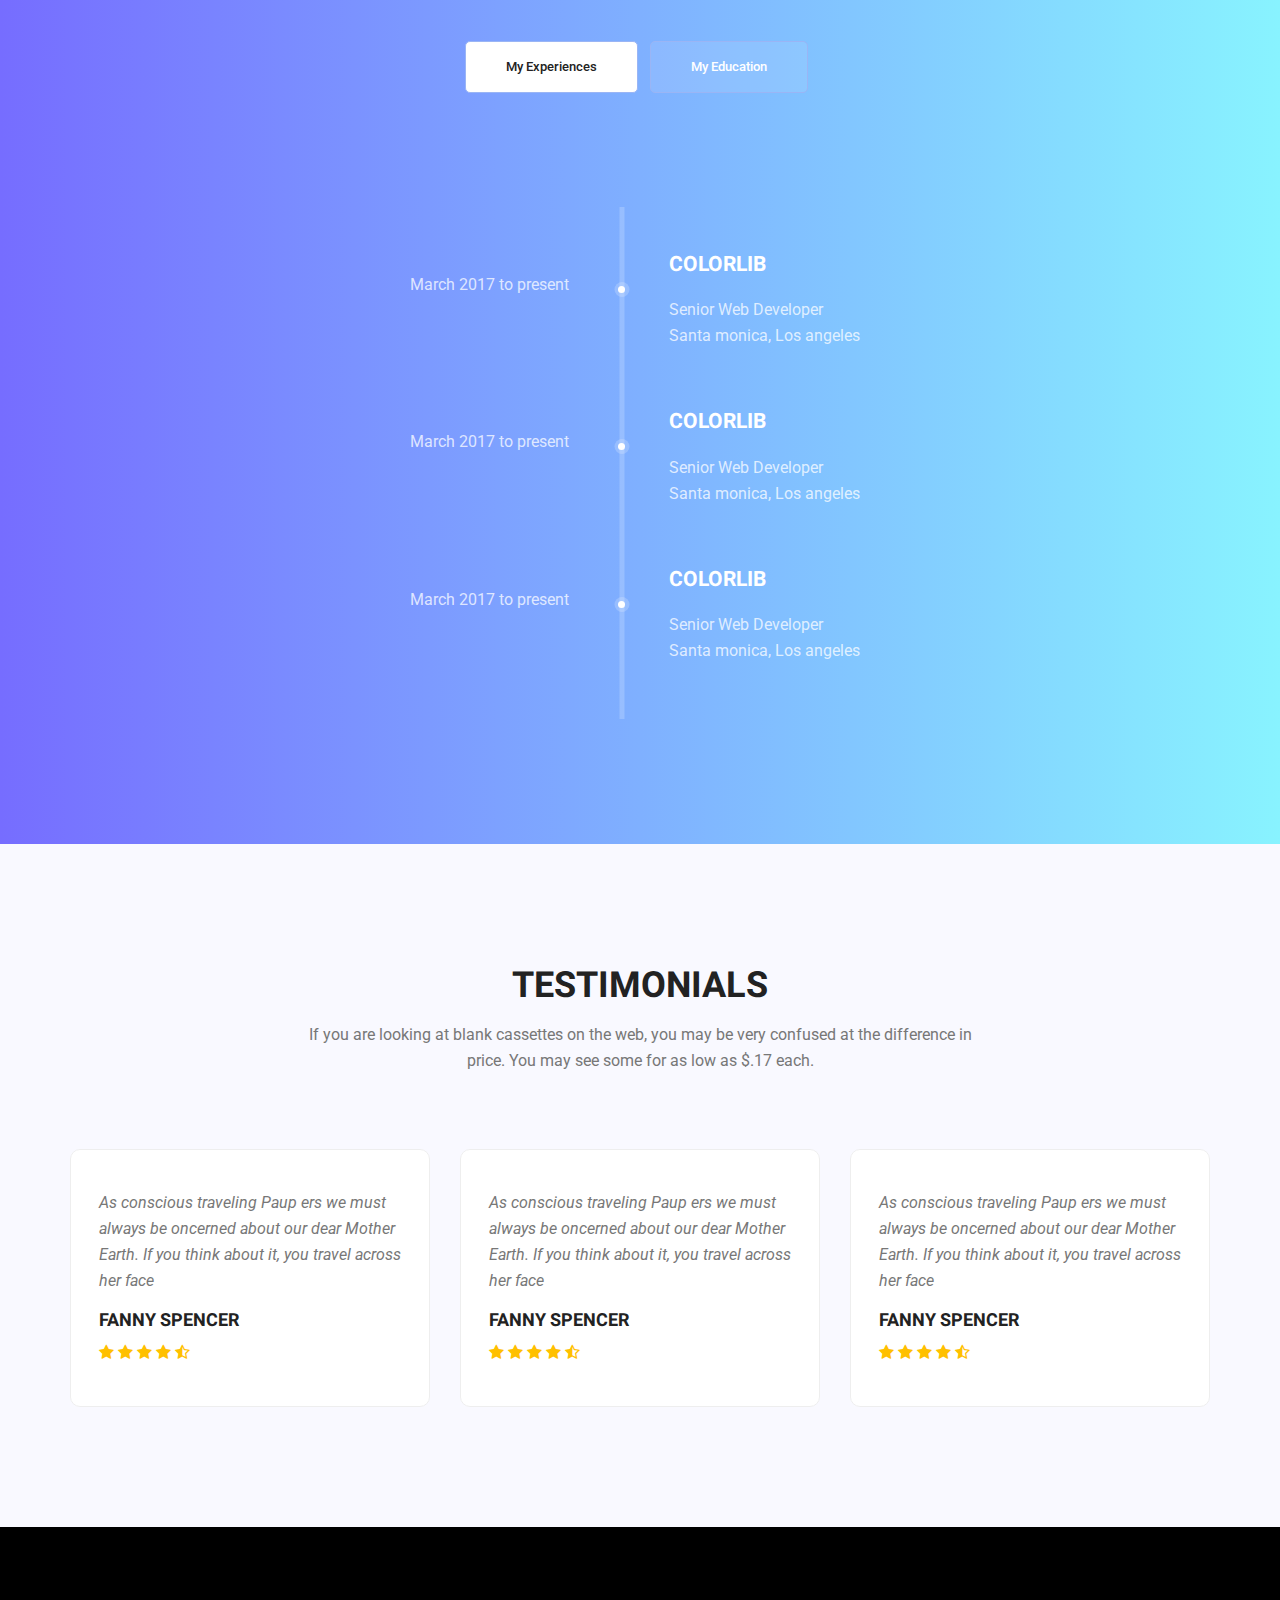
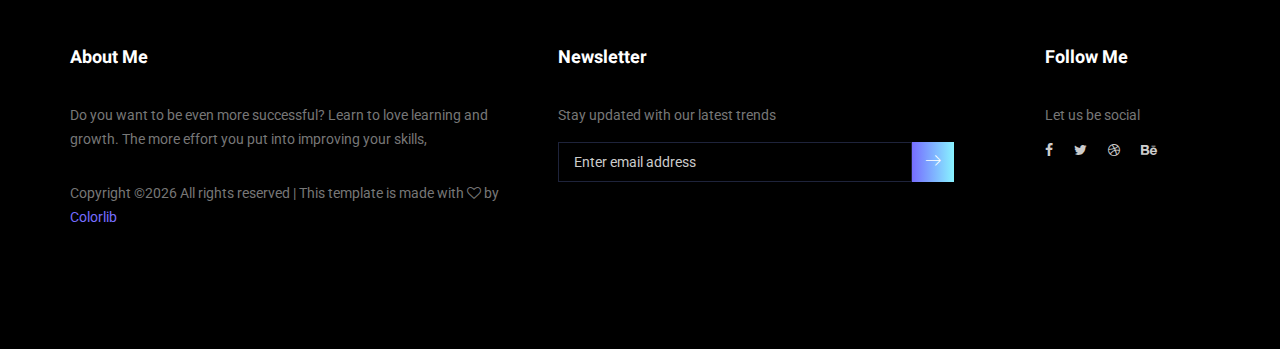
==== commit 4d6abd7b: "home page" ====
--- a/about-us.html
+++ b/about-us.html
@@ -27,7 +27,7 @@
             	<nav class="navbar navbar-expand-lg navbar-light">
 					<div class="container box_1620">
 						<!-- Brand and toggle get grouped for better mobile display -->
-						<a class="navbar-brand logo_h" href="index.html"><img src="img/logo.png" alt=""></a>
+						
 						<button class="navbar-toggler" type="button" data-toggle="collapse" data-target="#navbarSupportedContent" aria-controls="navbarSupportedContent" aria-expanded="false" aria-label="Toggle navigation">
 							<span class="icon-bar"></span>
 							<span class="icon-bar"></span>
@@ -63,20 +63,7 @@
         <!--================Header Menu Area =================-->
         
         <!--================Home Banner Area =================-->
-        <section class="banner_area">
-            <div class="box_1620">
-				<div class="banner_inner d-flex align-items-center">
-					<div class="container">
-						<div class="banner_content text-center">
-							<h2>About Us</h2>
-							<div class="page_link">
-								<a href="index.html">Home</a>
-								<a href="about-us.html">About Us</a>
-							</div>
-						</div>
-					</div>
-				</div>
-            </div>
+        <section class="banner_area">	
         </section>
         <!--================End Home Banner Area =================-->
         
@@ -87,24 +74,24 @@
            		<div class="profile_inner p_120">
 					<div class="row">
 						<div class="col-lg-5">
-							<img class="img-fluid" src="img/personal-2.jpg" alt="">
+							<img class="img-fluid" src="img/2g.png" alt="">
 						</div>
 						<div class="col-lg-7">
 							<div class="personal_text">
 								<h6>Hello Everybody, i am</h6>
-								<h3>Donald McKinney</h3>
-								<h4>Junior UI/UX Developer</h4>
-								<p>You will begin to realise why this exercise is called the Dickens Pattern (with reference to the ghost showing Scrooge some different futures)</p>
+								<h3>Gayani Vitharana</h3>
+								<h4>Data Scientist / Graphic Designer</h4>
+								<p align ="justify">I am a Data Scientist with strong skills in analytics, statistics, and machine learning. I excel at analyzing data, building models, and providing actionable insights. Additionally, I have experience in graphic design, which enhances my ability to create clear and effective visualizations.</p>
 								<ul class="list basic_info">
-									<li><a href="#"><i class="lnr lnr-calendar-full"></i> 31st December, 1992</a></li>
-									<li><a href="#"><i class="lnr lnr-phone-handset"></i> 44 (012) 6954 783</a></li>
-									<li><a href="#"><i class="lnr lnr-envelope"></i> businessplan@donald</a></li>
-									<li><a href="#"><i class="lnr lnr-home"></i> Santa monica bullevard</a></li>
+									<li><a href="#"><i class="lnr lnr-phone-handset"></i> +94 77 883 7868</a></li>
+									<li><a href="#"><i class="lnr lnr-envelope"></i>wggayanivitharana@gmail.com</a></li>
+									<li><a href="#"><i class="lnr lnr-link"></i> www.website.com</a></li>
+									<li><a href="#"><i class="lnr lnr-home"></i> No 359, Malabotuara, Udawalawa</a></li>
 								</ul>
 								<ul class="list personal_social">
-									<li><a href="#"><i class="fa fa-facebook"></i></a></li>
-									<li><a href="#"><i class="fa fa-twitter"></i></a></li>
-									<li><a href="#"><i class="fa fa-linkedin"></i></a></li>
+									<li><a href="https://www.linkedin.com/in/gayani-vitharana-23a0411b0/"><i class="fa fa-linkedin"></i></a></li>
+									<li><a href="https://github.com/gayaniwg"><i class="fa fa-github"></i></a></li>
+									<li><a href="https://www.instagram.com/gayanivitharana/?hl=en"><i class="fa fa-instagram"></i></a></li>
 								</ul>
 							</div>
 						</div>
@@ -117,7 +104,107 @@
         <!--================Welcome Area =================-->
         <section class="welcome_area p_120">
         	<div class="container">
-        		<div class="row welcome_inner">
+				<div class="row welcome_inner">
+        			<div class="col-lg-6">
+        				<div class="welcome_text">
+        					<h4>SKILLS</h4>
+						</div>
+					</div></div>
+				<table style="width:125%">
+					<tr>
+						<th><div class="col-lg-6">
+							<div class="tools_expert">
+								<div class="skill_main">
+									<div class="skill_item">
+										<h4>After Effects <span class="counter">85</span>%</h4>
+										<div class="progress_br">
+											<div class="progress">
+												<div class="progress-bar" role="progressbar" aria-valuenow="85" aria-valuemin="0" aria-valuemax="100"></div>
+											</div>
+										</div>
+									</div>
+									<div class="skill_item">
+										<h4>Photoshop <span class="counter">90</span>%</h4>
+										<div class="progress_br">
+											<div class="progress">
+												<div class="progress-bar" role="progressbar" aria-valuenow="90" aria-valuemin="0" aria-valuemax="100"></div>
+											</div>
+										</div>
+									</div>
+									<div class="skill_item">
+										<h4>Illustrator <span class="counter">70</span>%</h4>
+										<div class="progress_br">
+											<div class="progress">
+												<div class="progress-bar" role="progressbar" aria-valuenow="70" aria-valuemin="0" aria-valuemax="100"></div>
+											</div>
+										</div>
+									</div>
+									<div class="skill_item">
+										<h4>Sublime <span class="counter">95</span>%</h4>
+										<div class="progress_br">
+											<div class="progress">
+												<div class="progress-bar" role="progressbar" aria-valuenow="95" aria-valuemin="0" aria-valuemax="100"></div>
+											</div>
+										</div>
+									</div>
+									<div class="skill_item">
+										<h4>Sketch <span class="counter">75</span>%</h4>
+										<div class="progress_br">
+											<div class="progress">
+												<div class="progress-bar" role="progressbar" aria-valuenow="75" aria-valuemin="0" aria-valuemax="100"></div>
+											</div>
+										</div>
+									</div>
+								</div>
+							</div></th>
+						<th><div class="col-lg-6">
+							<div class="tools_expert">
+								<div class="skill_main">
+									<div class="skill_item">
+										<h4>After Effects <span class="counter">85</span>%</h4>
+										<div class="progress_br">
+											<div class="progress">
+												<div class="progress-bar" role="progressbar" aria-valuenow="85" aria-valuemin="0" aria-valuemax="100"></div>
+											</div>
+										</div>
+									</div>
+									<div class="skill_item">
+										<h4>Photoshop <span class="counter">90</span>%</h4>
+										<div class="progress_br">
+											<div class="progress">
+												<div class="progress-bar" role="progressbar" aria-valuenow="90" aria-valuemin="0" aria-valuemax="100"></div>
+											</div>
+										</div>
+									</div>
+									<div class="skill_item">
+										<h4>Illustrator <span class="counter">70</span>%</h4>
+										<div class="progress_br">
+											<div class="progress">
+												<div class="progress-bar" role="progressbar" aria-valuenow="70" aria-valuemin="0" aria-valuemax="100"></div>
+											</div>
+										</div>
+									</div>
+									<div class="skill_item">
+										<h4>Sublime <span class="counter">95</span>%</h4>
+										<div class="progress_br">
+											<div class="progress">
+												<div class="progress-bar" role="progressbar" aria-valuenow="95" aria-valuemin="0" aria-valuemax="100"></div>
+											</div>
+										</div>
+									</div>
+									<div class="skill_item">
+										<h4>Sketch <span class="counter">75</span>%</h4>
+										<div class="progress_br">
+											<div class="progress">
+												<div class="progress-bar" role="progressbar" aria-valuenow="75" aria-valuemin="0" aria-valuemax="100"></div>
+											</div>
+										</div>
+									</div>
+								</div>
+							</div></th>
+					</tr>
+				</table>
+        		<!-- <div class="row welcome_inner">
         			<div class="col-lg-6">
         				<div class="welcome_text">
         					<h4>About Myself</h4>
@@ -193,11 +280,108 @@
 							</div>
         				</div>
         			</div>
-        		</div>
+        		</div> -->
         	</div>
         </section>
         <!--================End Welcome Area =================-->
-        
+               <!--================My Tabs Area =================-->
+			   <section class="mytabs_area p_120">
+				<div class="container">
+					<div class="tabs_inner">
+						<ul class="nav nav-tabs" id="myTab" role="tablist">
+							<li class="nav-item">
+								<a class="nav-link active" id="home-tab" data-toggle="tab" href="#home" role="tab" aria-controls="home" aria-selected="true">My Experiences</a>
+							</li>
+							<li class="nav-item">
+								<a class="nav-link" id="profile-tab" data-toggle="tab" href="#profile" role="tab" aria-controls="profile" aria-selected="false">My Education</a>
+							</li>
+						</ul>
+						<div class="tab-content" id="myTabContent">
+							<div class="tab-pane fade show active" id="home" role="tabpanel" aria-labelledby="home-tab">
+								<ul class="list">
+									<li>
+										<span></span>
+										<div class="media">
+											<div class="d-flex">
+												<p>March 2017 to present</p>
+											</div>
+											<div class="media-body">
+												<h4>Colorlib</h4>
+												<p>Senior Web Developer <br />Santa monica, Los angeles</p>
+											</div>
+										</div>
+									</li>
+									<li>
+										<span></span>
+										<div class="media">
+											<div class="d-flex">
+												<p>March 2017 to present</p>
+											</div>
+											<div class="media-body">
+												<h4>Colorlib</h4>
+												<p>Senior Web Developer <br />Santa monica, Los angeles</p>
+											</div>
+										</div>
+									</li>
+									<li>
+									<span></span>
+										<div class="media">
+											<div class="d-flex">
+												<p>March 2017 to present</p>
+											</div>
+											<div class="media-body">
+												<h4>Colorlib</h4>
+												<p>Senior Web Developer <br />Santa monica, Los angeles</p>
+											</div>
+										</div>
+									</li>
+								</ul>
+							</div>
+							<div class="tab-pane fade" id="profile" role="tabpanel" aria-labelledby="profile-tab">
+								<ul class="list">
+									<li>
+										<span></span>
+										<div class="media">
+											<div class="d-flex">
+												<p>March 2017 to present</p>
+											</div>
+											<div class="media-body">
+												<h4>Colorlib</h4>
+												<p>Senior Web Developer <br />Santa monica, Los angeles</p>
+											</div>
+										</div>
+									</li>
+									<li>
+										<span></span>
+										<div class="media">
+											<div class="d-flex">
+												<p>March 2017 to present</p>
+											</div>
+											<div class="media-body">
+												<h4>Colorlib</h4>
+												<p>Senior Web Developer <br />Santa monica, Los angeles</p>
+											</div>
+										</div>
+									</li>
+									<li>
+									<span></span>
+										<div class="media">
+											<div class="d-flex">
+												<p>March 2017 to present</p>
+											</div>
+											<div class="media-body">
+												<h4>Colorlib</h4>
+												<p>Senior Web Developer <br />Santa monica, Los angeles</p>
+											</div>
+										</div>
+									</li>
+								</ul>
+							</div>
+						</div>
+					</div>
+				</div>
+			</section>
+			<!--================End My Tabs Area =================-->
         <!--================Testimonials Area =================-->
         <section class="testimonials_area p_120">
         	<div class="container">
--- a/css/style.css
+++ b/css/style.css
@@ -145,7 +145,7 @@
     .header_area .navbar .nav .nav-item {
       margin-right: 45px; }
       .header_area .navbar .nav .nav-item .nav-link {
-        font: 500 12px/120px "Roboto", sans-serif;
+        font: 500 18px/120px "Roboto", sans-serif;
         text-transform: uppercase;
         color: #fff;
         padding: 0px;
@@ -304,12 +304,12 @@
   background-image: -moz-linear-gradient(0deg, #766dff 0%, #88f3ff 100%);
   background-image: -webkit-linear-gradient(0deg, #766dff 0%, #88f3ff 100%);
   background-image: -ms-linear-gradient(0deg, #766dff 0%, #88f3ff 100%);
-  margin-bottom: 200px; }
+  margin-bottom: 10px; }
   .home_banner_area .box_1620 {
     min-height: 700px;
     border-radius: 12px;
     position: relative;
-    bottom: -200px;
+    bottom: -110px;
     background: #fff;
     padding: 30px;
     box-shadow: 0px 20px 80px 0px rgba(153, 153, 153, 0.3); }
@@ -322,7 +322,8 @@
       color: #222222;
       vertical-align: middle;
       align-self: center;
-      text-align: left; }
+      text-align: left;
+    margin-right: 50px; }
       .home_banner_area .banner_inner .banner_content .media .d-flex {
         padding-right: 125px; }
       .home_banner_area .banner_inner .banner_content .media .media-body {
@@ -377,11 +378,11 @@
 .banner_area {
   position: relative;
   z-index: 1;
-  min-height: 350px;
+  min-height: 120px;
   background-image: -moz-linear-gradient(0deg, #766dff 0%, #88f3ff 100%);
   background-image: -webkit-linear-gradient(0deg, #766dff 0%, #88f3ff 100%);
   background-image: -ms-linear-gradient(0deg, #766dff 0%, #88f3ff 100%);
-  margin-bottom: 120px; }
+  margin-bottom: -30px; }
   .banner_area .box_1620 {
     background: #fff;
     min-height: 360px;
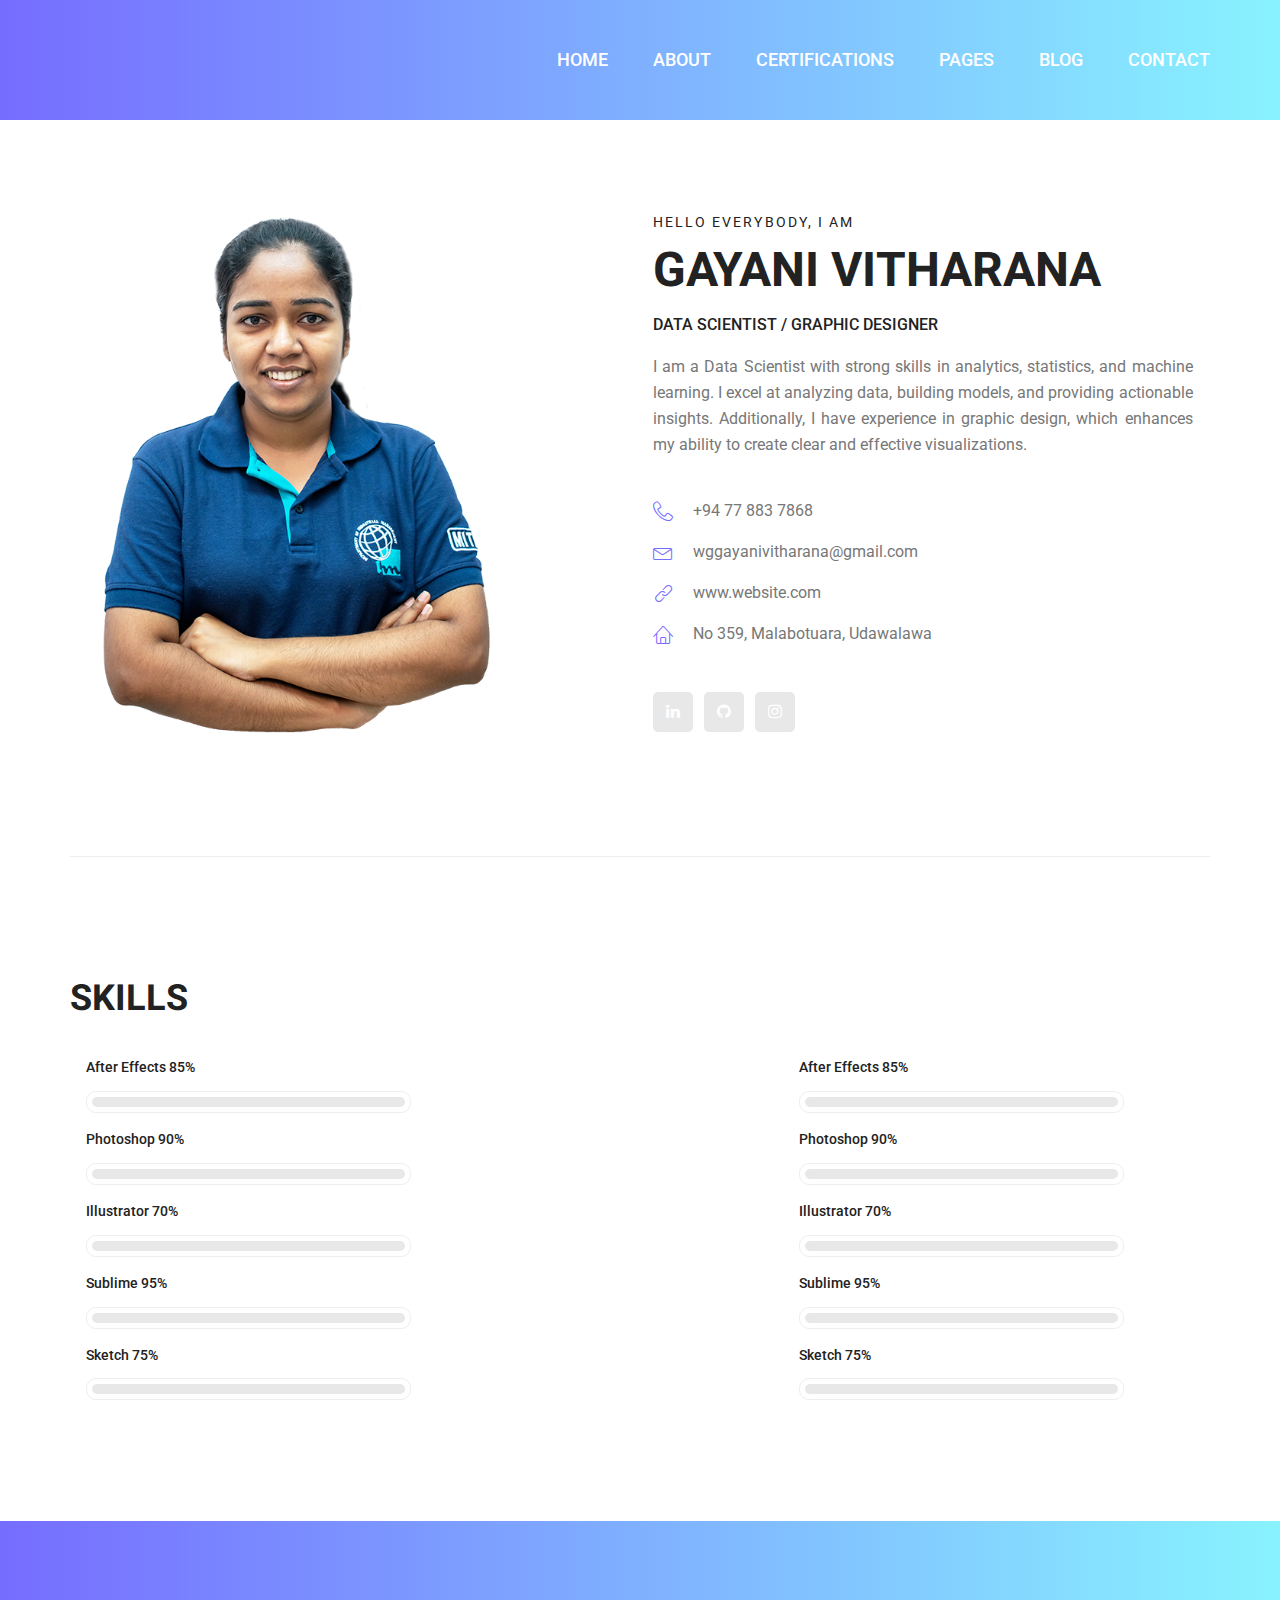
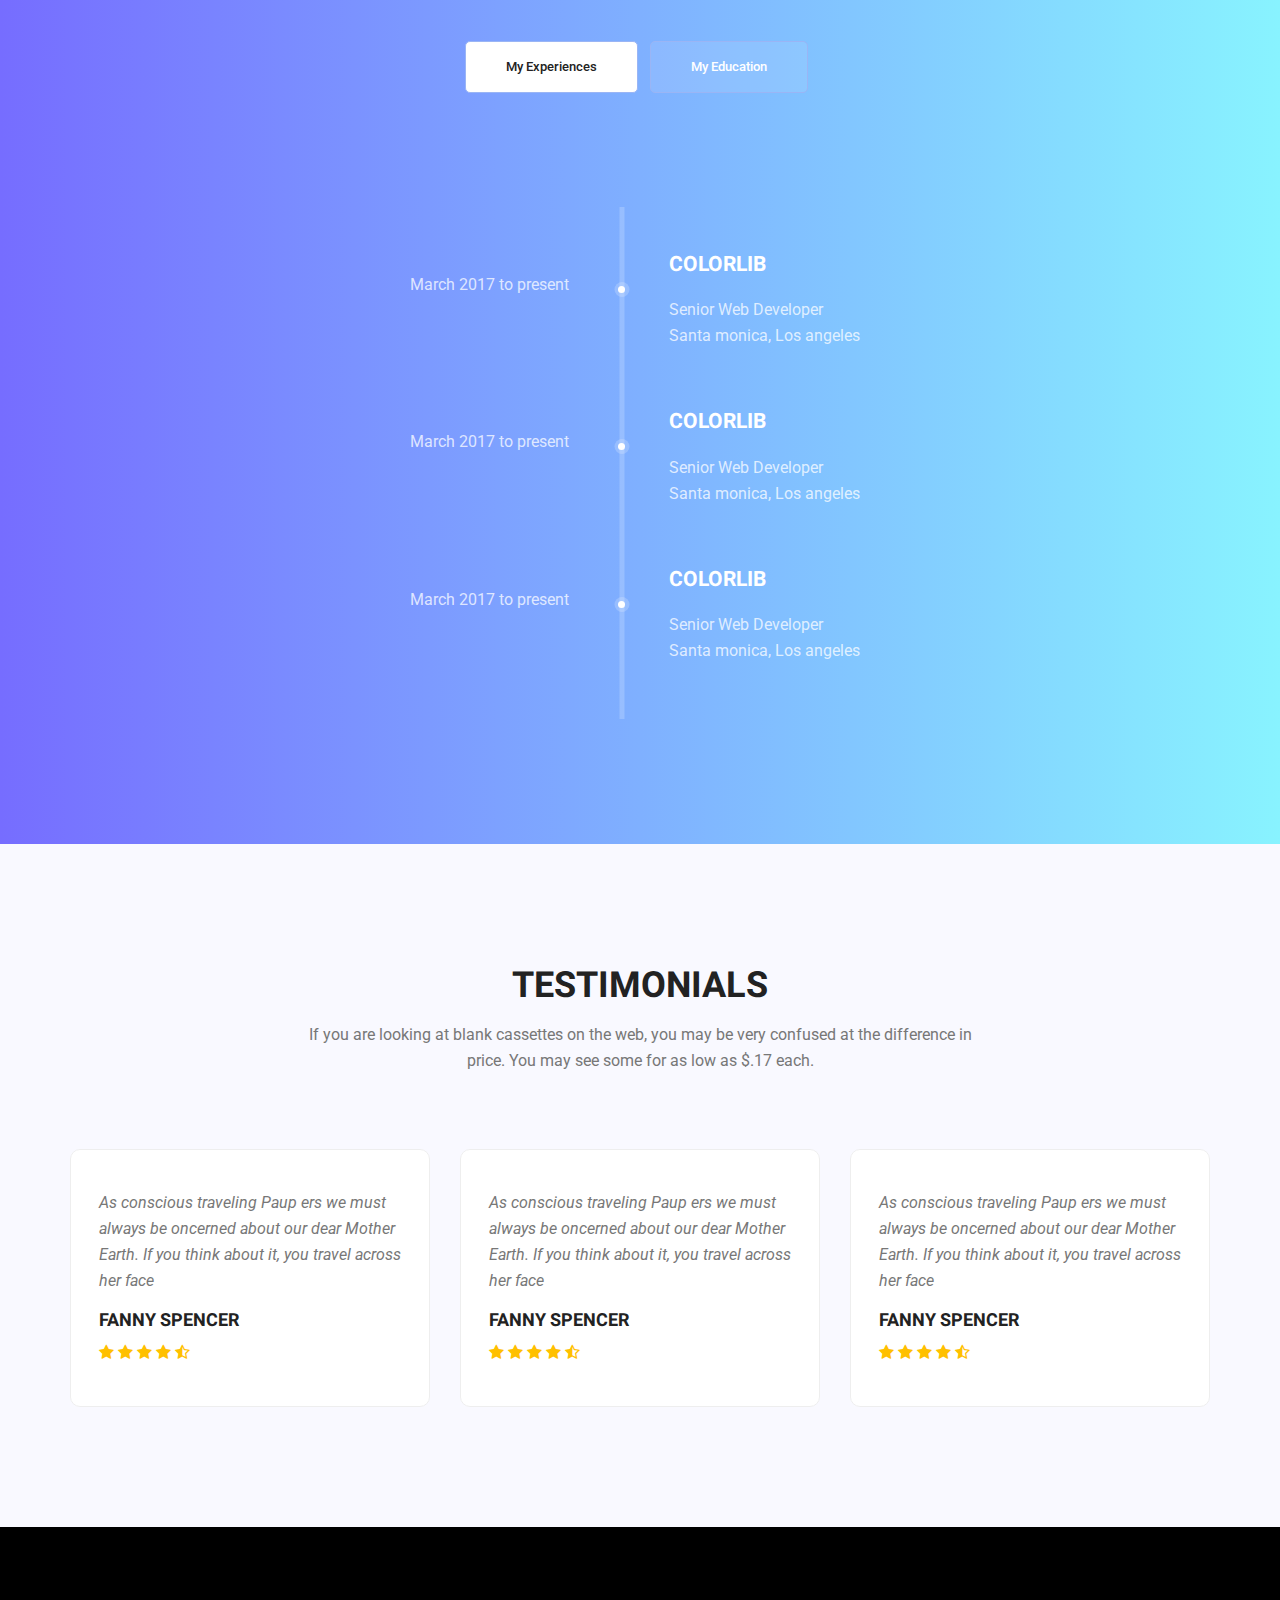
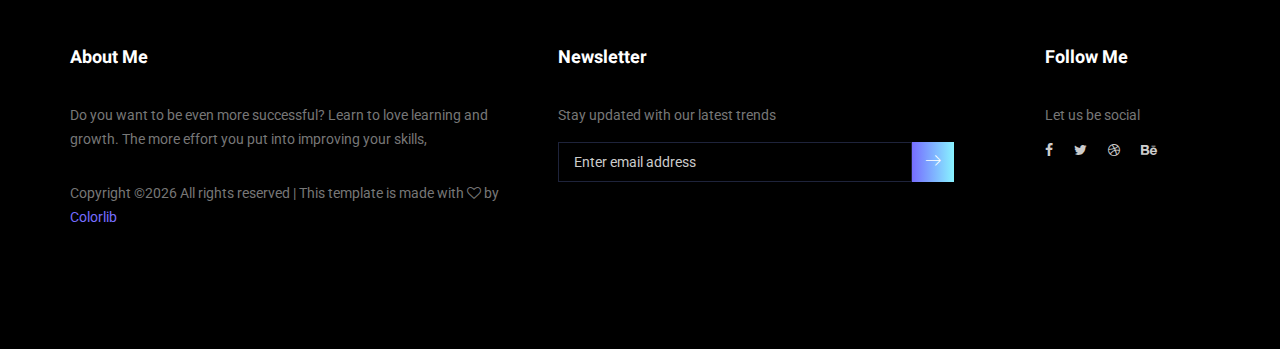
==== commit 487d83cf: "about me" ====
--- a/about-us.html
+++ b/about-us.html
@@ -38,7 +38,7 @@
 							<ul class="nav navbar-nav menu_nav ml-auto">
 								<li class="nav-item active"><a class="nav-link" href="index.html">Home</a></li> 
 								<li class="nav-item"><a class="nav-link" href="about-us.html">About</a></li> 
-								<li class="nav-item"><a class="nav-link" href="services.html">Services</a></li> 
+								<li class="nav-item"><a class="nav-link" href="services.html">Certifications</a></li> 
 								<li class="nav-item submenu dropdown">
 									<a href="#" class="nav-link dropdown-toggle" data-toggle="dropdown" role="button" aria-haspopup="true" aria-expanded="false">Pages</a>
 									<ul class="dropdown-menu">
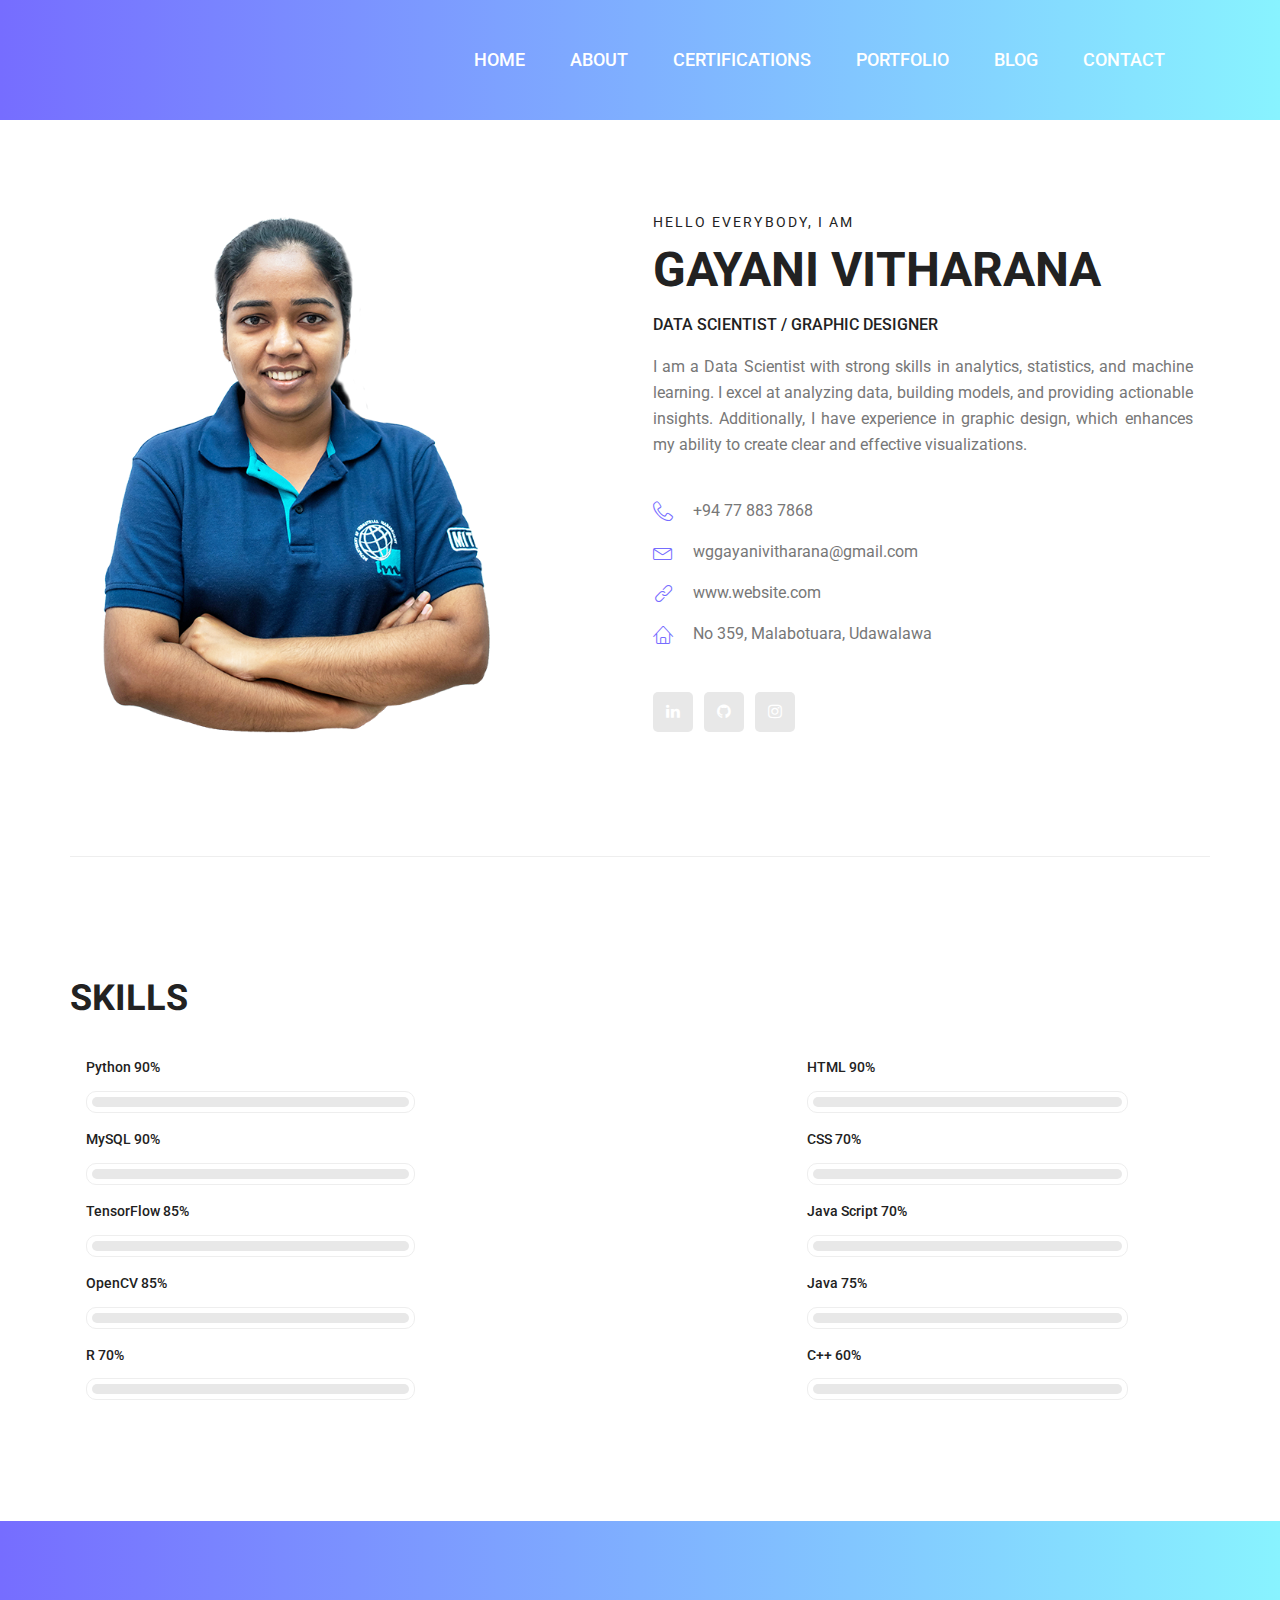
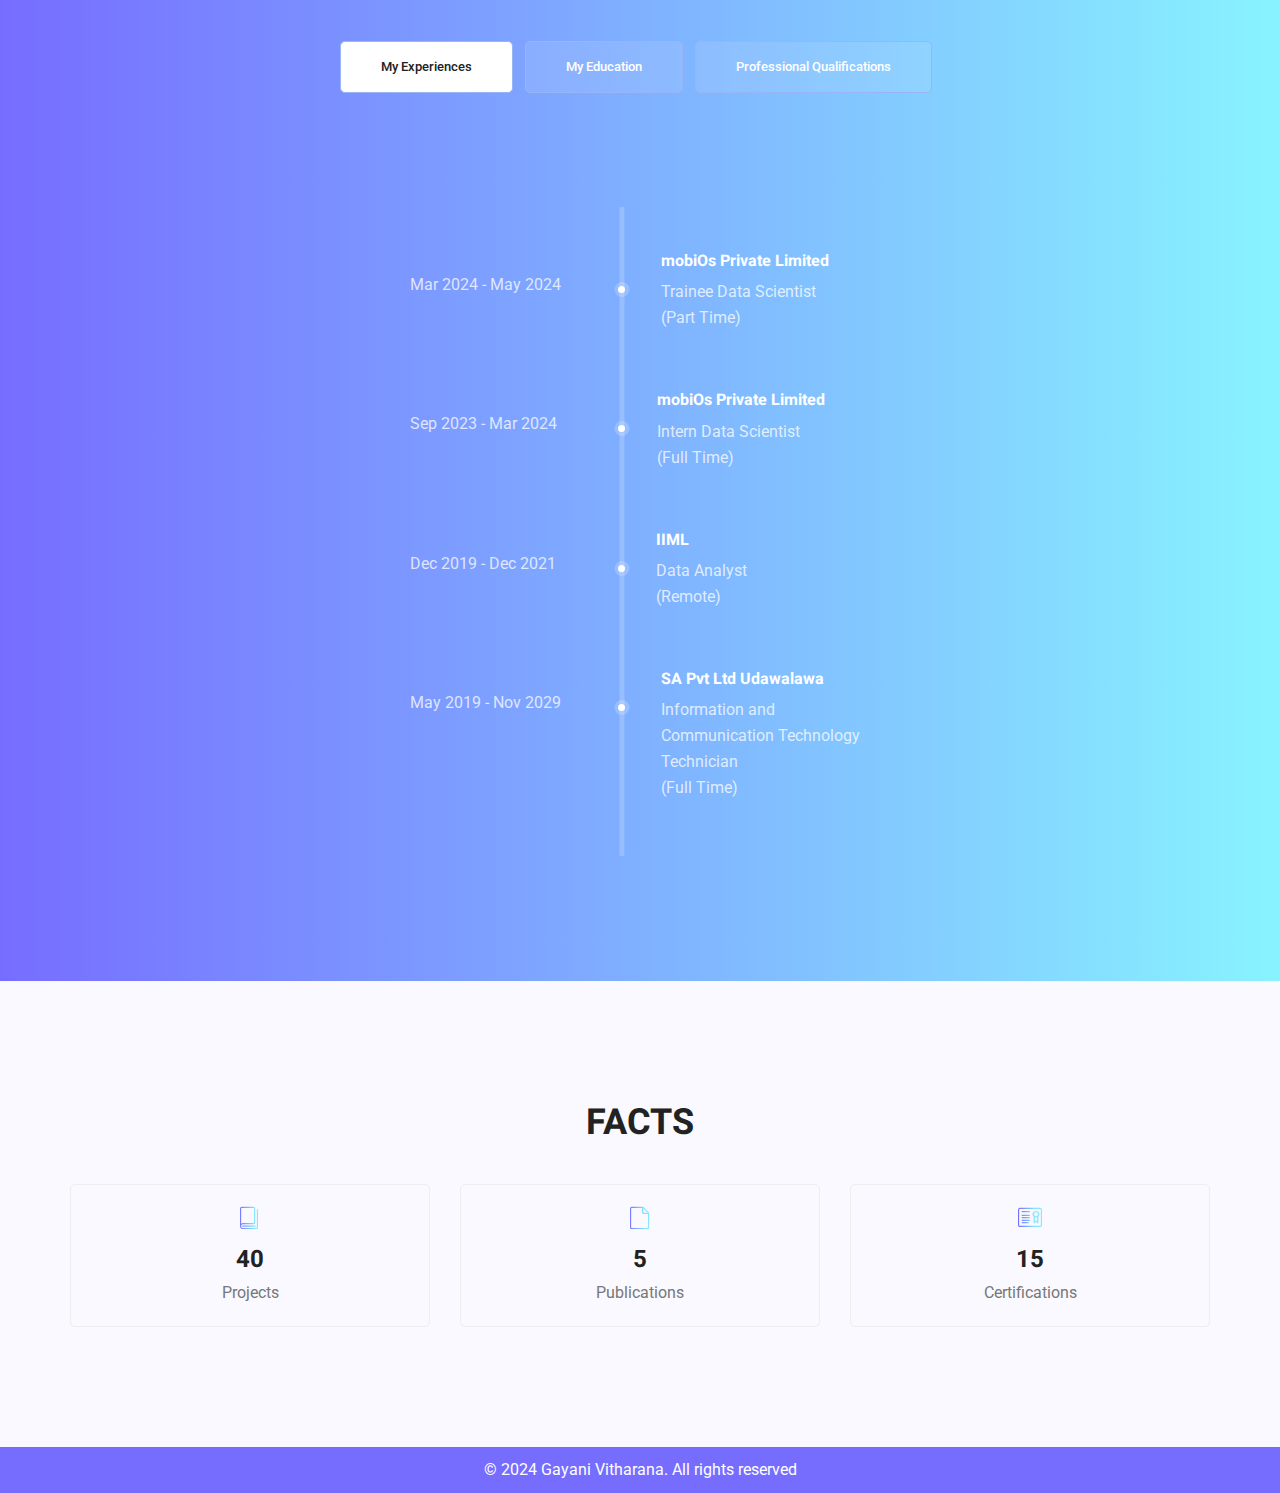
==== commit 7d54ad1f: "Update" ====
--- a/about-us.html
+++ b/about-us.html
@@ -39,21 +39,10 @@
 								<li class="nav-item active"><a class="nav-link" href="index.html">Home</a></li> 
 								<li class="nav-item"><a class="nav-link" href="about-us.html">About</a></li> 
 								<li class="nav-item"><a class="nav-link" href="services.html">Certifications</a></li> 
+								<li class="nav-item"><a class="nav-link" href="portfolio.html">Portfolio</a></li>
+								<li class="nav-item"><a class="nav-link" href="blog.html">Blog</a></li>
+								<li class="nav-item"><a class="nav-link" href="contact.html">Contact</a></li>
 								<li class="nav-item submenu dropdown">
-									<a href="#" class="nav-link dropdown-toggle" data-toggle="dropdown" role="button" aria-haspopup="true" aria-expanded="false">Pages</a>
-									<ul class="dropdown-menu">
-										<li class="nav-item"><a class="nav-link" href="portfolio.html">Portfolio</a></li>
-										<li class="nav-item"><a class="nav-link" href="elements.html">Elements</a></li>
-									</ul>
-								</li> 
-								<li class="nav-item submenu dropdown">
-									<a href="#" class="nav-link dropdown-toggle" data-toggle="dropdown" role="button" aria-haspopup="true" aria-expanded="false">Blog</a>
-									<ul class="dropdown-menu">
-										<li class="nav-item"><a class="nav-link" href="blog.html">Blog</a></li>
-										<li class="nav-item"><a class="nav-link" href="single-blog.html">Blog Details</a></li>
-									</ul>
-								</li> 
-								<li class="nav-item"><a class="nav-link" href="contact.html">Contact</a></li>
 							</ul>
 						</div> 
 					</div>
@@ -116,7 +105,7 @@
 							<div class="tools_expert">
 								<div class="skill_main">
 									<div class="skill_item">
-										<h4>After Effects <span class="counter">85</span>%</h4>
+										<h4>Python   <span class="counter">90</span>%</h4>
 										<div class="progress_br">
 											<div class="progress">
 												<div class="progress-bar" role="progressbar" aria-valuenow="85" aria-valuemin="0" aria-valuemax="100"></div>
@@ -124,7 +113,7 @@
 										</div>
 									</div>
 									<div class="skill_item">
-										<h4>Photoshop <span class="counter">90</span>%</h4>
+										<h4>MySQL   <span class="counter">90</span>%</h4>
 										<div class="progress_br">
 											<div class="progress">
 												<div class="progress-bar" role="progressbar" aria-valuenow="90" aria-valuemin="0" aria-valuemax="100"></div>
@@ -132,7 +121,7 @@
 										</div>
 									</div>
 									<div class="skill_item">
-										<h4>Illustrator <span class="counter">70</span>%</h4>
+										<h4>TensorFlow    <span class="counter">85</span>%</h4>
 										<div class="progress_br">
 											<div class="progress">
 												<div class="progress-bar" role="progressbar" aria-valuenow="70" aria-valuemin="0" aria-valuemax="100"></div>
@@ -140,7 +129,7 @@
 										</div>
 									</div>
 									<div class="skill_item">
-										<h4>Sublime <span class="counter">95</span>%</h4>
+										<h4>OpenCV    <span class="counter">85</span>%</h4>
 										<div class="progress_br">
 											<div class="progress">
 												<div class="progress-bar" role="progressbar" aria-valuenow="95" aria-valuemin="0" aria-valuemax="100"></div>
@@ -148,7 +137,7 @@
 										</div>
 									</div>
 									<div class="skill_item">
-										<h4>Sketch <span class="counter">75</span>%</h4>
+										<h4>R   <span class="counter">70</span>%</h4>
 										<div class="progress_br">
 											<div class="progress">
 												<div class="progress-bar" role="progressbar" aria-valuenow="75" aria-valuemin="0" aria-valuemax="100"></div>
@@ -161,7 +150,7 @@
 							<div class="tools_expert">
 								<div class="skill_main">
 									<div class="skill_item">
-										<h4>After Effects <span class="counter">85</span>%</h4>
+										<h4>HTML    <span class="counter">90</span>%</h4>
 										<div class="progress_br">
 											<div class="progress">
 												<div class="progress-bar" role="progressbar" aria-valuenow="85" aria-valuemin="0" aria-valuemax="100"></div>
@@ -169,7 +158,7 @@
 										</div>
 									</div>
 									<div class="skill_item">
-										<h4>Photoshop <span class="counter">90</span>%</h4>
+										<h4>CSS    <span class="counter">70</span>%</h4>
 										<div class="progress_br">
 											<div class="progress">
 												<div class="progress-bar" role="progressbar" aria-valuenow="90" aria-valuemin="0" aria-valuemax="100"></div>
@@ -177,7 +166,7 @@
 										</div>
 									</div>
 									<div class="skill_item">
-										<h4>Illustrator <span class="counter">70</span>%</h4>
+										<h4>Java Script    <span class="counter">70</span>%</h4>
 										<div class="progress_br">
 											<div class="progress">
 												<div class="progress-bar" role="progressbar" aria-valuenow="70" aria-valuemin="0" aria-valuemax="100"></div>
@@ -185,7 +174,7 @@
 										</div>
 									</div>
 									<div class="skill_item">
-										<h4>Sublime <span class="counter">95</span>%</h4>
+										<h4>Java    <span class="counter">75</span>%</h4>
 										<div class="progress_br">
 											<div class="progress">
 												<div class="progress-bar" role="progressbar" aria-valuenow="95" aria-valuemin="0" aria-valuemax="100"></div>
@@ -193,7 +182,7 @@
 										</div>
 									</div>
 									<div class="skill_item">
-										<h4>Sketch <span class="counter">75</span>%</h4>
+										<h4>C++    <span class="counter">60</span>%</h4>
 										<div class="progress_br">
 											<div class="progress">
 												<div class="progress-bar" role="progressbar" aria-valuenow="75" aria-valuemin="0" aria-valuemax="100"></div>
@@ -295,190 +284,188 @@
 							<li class="nav-item">
 								<a class="nav-link" id="profile-tab" data-toggle="tab" href="#profile" role="tab" aria-controls="profile" aria-selected="false">My Education</a>
 							</li>
+							<li class="nav-item">
+								<a class="nav-link" id="proffesional-tab" data-toggle="tab" href="#proffesional" role="tab" aria-controls="proffesional" aria-selected="false">Professional Qualifications</a>
+							</li>
 						</ul>
 						<div class="tab-content" id="myTabContent">
+							<!-- Experience Tab -->
 							<div class="tab-pane fade show active" id="home" role="tabpanel" aria-labelledby="home-tab">
 								<ul class="list">
 									<li>
 										<span></span>
 										<div class="media">
 											<div class="d-flex">
-												<p>March 2017 to present</p>
-											</div>
-											<div class="media-body">
-												<h4>Colorlib</h4>
-												<p>Senior Web Developer <br />Santa monica, Los angeles</p>
-											</div>
-										</div>
-									</li>
-									<li>
-										<span></span>
-										<div class="media">
-											<div class="d-flex">
-												<p>March 2017 to present</p>
-											</div>
-											<div class="media-body">
-												<h4>Colorlib</h4>
-												<p>Senior Web Developer <br />Santa monica, Los angeles</p>
-											</div>
-										</div>
-									</li>
-									<li>
-									<span></span>
-										<div class="media">
-											<div class="d-flex">
-												<p>March 2017 to present</p>
-											</div>
-											<div class="media-body">
-												<h4>Colorlib</h4>
-												<p>Senior Web Developer <br />Santa monica, Los angeles</p>
+												<p>Mar 2024 - May 2024</p>
+											</div>
+											<div class="media-body">
+												<h5 style="color: rgb(255, 255, 255);">mobiOs Private Limited</h5>
+												<p>Trainee Data Scientist<br />(Part Time)</p>
+											</div>
+										</div>
+									</li>
+									<li>
+										<span></span>
+										<div class="media">
+											<div class="d-flex">
+												<p>Sep 2023 - Mar 2024</p>
+											</div>
+											<div class="media-body">
+												<h5 style="color: rgb(255, 255, 255);">   mobiOs Private Limited</h5>
+												<p>Intern Data Scientist<br />(Full Time)</p>
+											</div>
+										</div>
+									</li>
+									<li>
+										<span></span>
+										<div class="media">
+											<div class="d-flex">
+												<p>Dec 2019 - Dec 2021</p>
+											</div>
+											<div class="media-body">
+												<h5 style="color: rgb(255, 255, 255);">IIML</h5>
+												<p>Data Analyst<br />(Remote)</p>
+											</div>
+										</div>
+									</li>
+									<li>
+										<span></span>
+										<div class="media">
+											<div class="d-flex">
+												<p>May 2019 - Nov 2029</p>
+											</div>
+											<div class="media-body">
+												<h5 style="color: rgb(255, 255, 255);">SA Pvt Ltd Udawalawa</h5>
+												<p>Information and Communication Technology Technician<br />(Full Time)</p>
 											</div>
 										</div>
 									</li>
 								</ul>
 							</div>
+							
+							<!-- Education Tab -->
 							<div class="tab-pane fade" id="profile" role="tabpanel" aria-labelledby="profile-tab">
 								<ul class="list">
 									<li>
 										<span></span>
 										<div class="media">
 											<div class="d-flex">
-												<p>March 2017 to present</p>
-											</div>
-											<div class="media-body">
-												<h4>Colorlib</h4>
-												<p>Senior Web Developer <br />Santa monica, Los angeles</p>
-											</div>
-										</div>
-									</li>
-									<li>
-										<span></span>
-										<div class="media">
-											<div class="d-flex">
-												<p>March 2017 to present</p>
-											</div>
-											<div class="media-body">
-												<h4>Colorlib</h4>
-												<p>Senior Web Developer <br />Santa monica, Los angeles</p>
-											</div>
-										</div>
-									</li>
-									<li>
-									<span></span>
-										<div class="media">
-											<div class="d-flex">
-												<p>March 2017 to present</p>
-											</div>
-											<div class="media-body">
-												<h4>Colorlib</h4>
-												<p>Senior Web Developer <br />Santa monica, Los angeles</p>
-											</div>
-										</div>
-									</li>
+												<p>Jun 2021 - Jul 2024</p>
+											</div>
+											<div class="media-body">
+												<h5 style="color: rgb(255, 255, 255);">University of Kelaniya</h5>
+												<p>Bachelor of Science in Management and Information Technology(MIT)</p>
+											</div>
+										</div>
+									</li>
+									<li>
+										<span></span>
+										<div class="media">
+											<div class="d-flex">
+												<p>Jan 2009 - Nov 2018</p>
+											</div>
+											<div class="media-body">
+												<h5 style="color: rgb(255, 255, 255);">Ferguson High School</h5>
+												<p>AL  /OL</p>
+											</div>
+										</div>
+									</li>
+									<li>
+										<span></span>
+										<div class="media">
+											<div class="d-flex">
+												<p>Jan 2003 - Dec 2008</p>
+											</div>
+											<div class="media-body">
+												<h5 style="color: rgb(255, 255, 255);">Junior School Udawalawa </h5>
+												<p>Grade 1 -5 </p>
+											</div>
+										</div>
+									</li>
+								</ul>
+							</div>
+
+
+							<div class="tab-pane fade" id="proffesional" role="tabpanel" aria-labelledby="proffesional-tab">
+								<ul class="list">
+									<li>
+										<span></span>
+										<div class="media">
+											<div class="d-flex">
+												<p>Mar 2021 - Sep 2021</p>
+											</div>
+											<div class="media-body">
+												<h5 style="color: rgb(255, 255, 255);">Nenasala Campus</h5>
+												<p>Certificate in Graphic Design</p>
+											</div>
+										</div>
+									</li>
+									<li>
+										<span></span>
+										<div class="media">
+											<div class="d-flex">
+												<p>Nov 2018 - Apr 2019</p>
+											</div>
+											<div class="media-body">
+												<h5 style="color: rgb(255, 255, 255);">National Apprentice and Industrial Training Authority(Embilipitiya)</h5>
+												<p>Information and Communication Technology Technician (NVQ 4)</p>
+											</div>
+										</div>
+									</li>
+									
 								</ul>
 							</div>
 						</div>
 					</div>
 				</div>
 			</section>
+			
+
+
 			<!--================End My Tabs Area =================-->
         <!--================Testimonials Area =================-->
         <section class="testimonials_area p_120">
         	<div class="container">
-        		<div class="main_title">
-        			<h2>Testimonials</h2>
-        			<p>If you are looking at blank cassettes on the web, you may be very confused at the difference in price. You may see some for as low as $.17 each.</p>
-        		</div>
-        		<div class="testi_inner">
-					<div class="testi_slider owl-carousel">
-						<div class="item">
-							<div class="testi_item">
-								<p>As conscious traveling Paup ers we must always be oncerned about our dear Mother Earth. If you think about it, you travel across her face</p>
-								<h4>Fanny Spencer</h4>
-								<a href="#"><i class="fa fa-star"></i></a>
-								<a href="#"><i class="fa fa-star"></i></a>
-								<a href="#"><i class="fa fa-star"></i></a>
-								<a href="#"><i class="fa fa-star"></i></a>
-								<a href="#"><i class="fa fa-star-half-o"></i></a>
+        		<center>
+					
+						<div class="welcome_text">
+							<h4>Facts</h4>
+							<p></p>
+							<div class="row">
+								<div class="col-md-4">
+									<div class="wel_item">
+										<i class="lnr lnr-book"></i>
+										<h4>40</h4>
+										<p>Projects</p>
+									</div>
+								</div>
+								<div class="col-md-4">
+									<div class="wel_item">
+										<i class="lnr lnr-file-empty"></i>
+										<h4>5</h4>
+										<p>Publications</p>
+									</div>
+								</div>
+								<div class="col-md-4">
+									<div class="wel_item">
+										<i class="lnr lnr-license"></i>
+										<h4>15</h4>
+										<p>Certifications</p>
+									</div>
+								</div>
+								
 							</div>
 						</div>
-						<div class="item">
-							<div class="testi_item">
-								<p>As conscious traveling Paup ers we must always be oncerned about our dear Mother Earth. If you think about it, you travel across her face</p>
-								<h4>Fanny Spencer</h4>
-								<a href="#"><i class="fa fa-star"></i></a>
-								<a href="#"><i class="fa fa-star"></i></a>
-								<a href="#"><i class="fa fa-star"></i></a>
-								<a href="#"><i class="fa fa-star"></i></a>
-								<a href="#"><i class="fa fa-star-half-o"></i></a>
-							</div>
-						</div>
-						<div class="item">
-							<div class="testi_item">
-								<p>As conscious traveling Paup ers we must always be oncerned about our dear Mother Earth. If you think about it, you travel across her face</p>
-								<h4>Fanny Spencer</h4>
-								<a href="#"><i class="fa fa-star"></i></a>
-								<a href="#"><i class="fa fa-star"></i></a>
-								<a href="#"><i class="fa fa-star"></i></a>
-								<a href="#"><i class="fa fa-star"></i></a>
-								<a href="#"><i class="fa fa-star-half-o"></i></a>
-							</div>
-						</div>
-					</div>
-        		</div>
+					</div></center>
         	</div>
         </section>
         <!--================End Testimonials Area =================-->
         
         <!--================Footer Area =================-->
-        <footer class="footer_area p_120">
-        	<div class="container">
-        		<div class="row footer_inner">
-        			<div class="col-lg-5 col-sm-6">
-        				<aside class="f_widget ab_widget">
-        					<div class="f_title">
-        						<h3>About Me</h3>
-        					</div>
-        					<p>Do you want to be even more successful? Learn to love learning and growth. The more effort you put into improving your skills,</p>
-        					<p><!-- Link back to Colorlib can't be removed. Template is licensed under CC BY 3.0. -->
-Copyright &copy;<script>document.write(new Date().getFullYear());</script> All rights reserved | This template is made with <i class="fa fa-heart-o" aria-hidden="true"></i> by <a href="https://colorlib.com" target="_blank">Colorlib</a>
-<!-- Link back to Colorlib can't be removed. Template is licensed under CC BY 3.0. --></p>
-        				</aside>
-        			</div>
-        			<div class="col-lg-5 col-sm-6">
-        				<aside class="f_widget news_widget">
-        					<div class="f_title">
-        						<h3>Newsletter</h3>
-        					</div>
-        					<p>Stay updated with our latest trends</p>
-        					<div id="mc_embed_signup">
-                                <form target="_blank" action="https://spondonit.us12.list-manage.com/subscribe/post?u=1462626880ade1ac87bd9c93a&amp;id=92a4423d01" method="get" class="subscribe_form relative">
-                                	<div class="input-group d-flex flex-row">
-                                        <input name="EMAIL" placeholder="Enter email address" onfocus="this.placeholder = ''" onblur="this.placeholder = 'Email Address '" required="" type="email">
-                                        <button class="btn sub-btn"><span class="lnr lnr-arrow-right"></span></button>		
-                                    </div>				
-                                    <div class="mt-10 info"></div>
-                                </form>
-                            </div>
-        				</aside>
-        			</div>
-        			<div class="col-lg-2">
-        				<aside class="f_widget social_widget">
-        					<div class="f_title">
-        						<h3>Follow Me</h3>
-        					</div>
-        					<p>Let us be social</p>
-        					<ul class="list">
-        						<li><a href="#"><i class="fa fa-facebook"></i></a></li>
-        						<li><a href="#"><i class="fa fa-twitter"></i></a></li>
-        						<li><a href="#"><i class="fa fa-dribbble"></i></a></li>
-        						<li><a href="#"><i class="fa fa-behance"></i></a></li>
-        					</ul>
-        				</aside>
-        			</div>
-        		</div>
-        	</div>
-        </footer>
+        <footer class="footer_area p_120" style="background-color: #766dff; color: white; text-align: center; padding: 10px;">
+			© 2024 Gayani Vitharana. All rights reserved
+			
+		</footer>
         <!--================End Footer Area =================-->
         
         
--- a/css/style.css
+++ b/css/style.css
@@ -304,7 +304,7 @@
   background-image: -moz-linear-gradient(0deg, #766dff 0%, #88f3ff 100%);
   background-image: -webkit-linear-gradient(0deg, #766dff 0%, #88f3ff 100%);
   background-image: -ms-linear-gradient(0deg, #766dff 0%, #88f3ff 100%);
-  margin-bottom: 10px; }
+  margin-bottom: 200px; }
   .home_banner_area .box_1620 {
     min-height: 700px;
     border-radius: 12px;
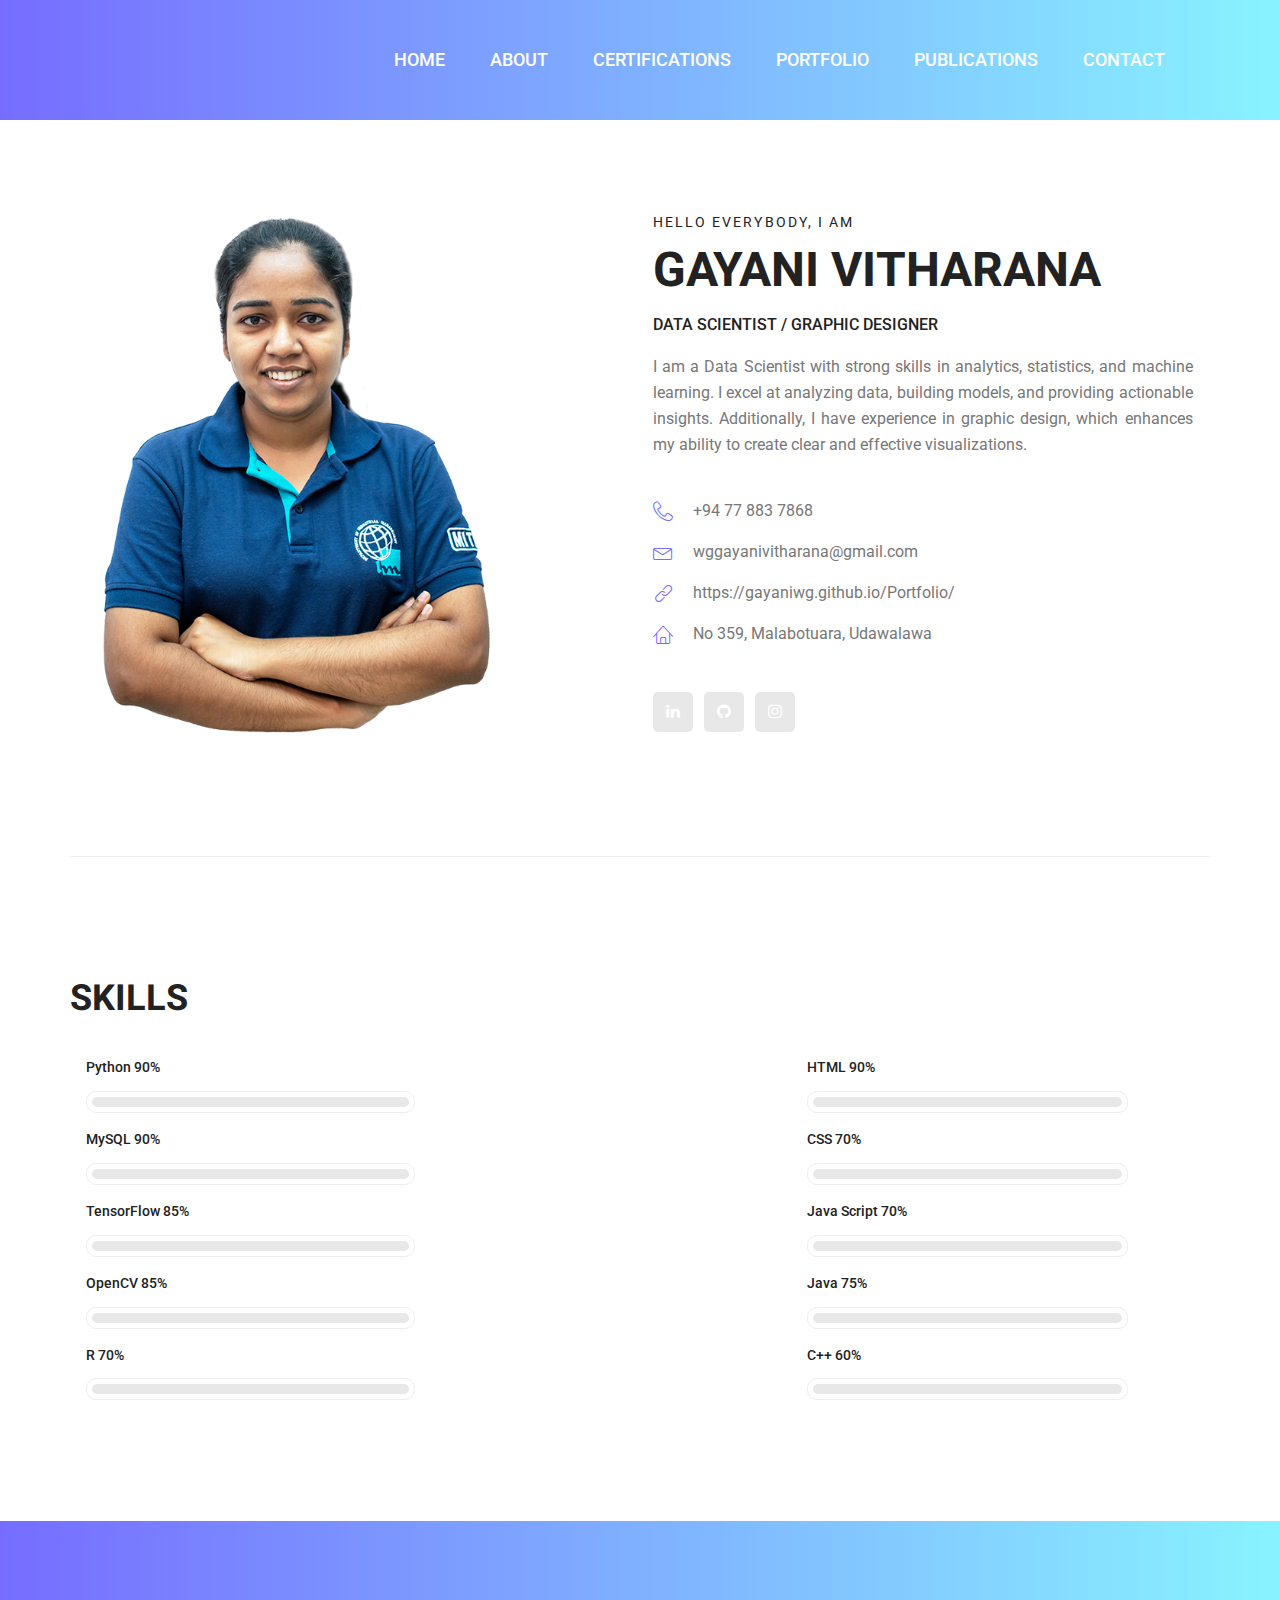
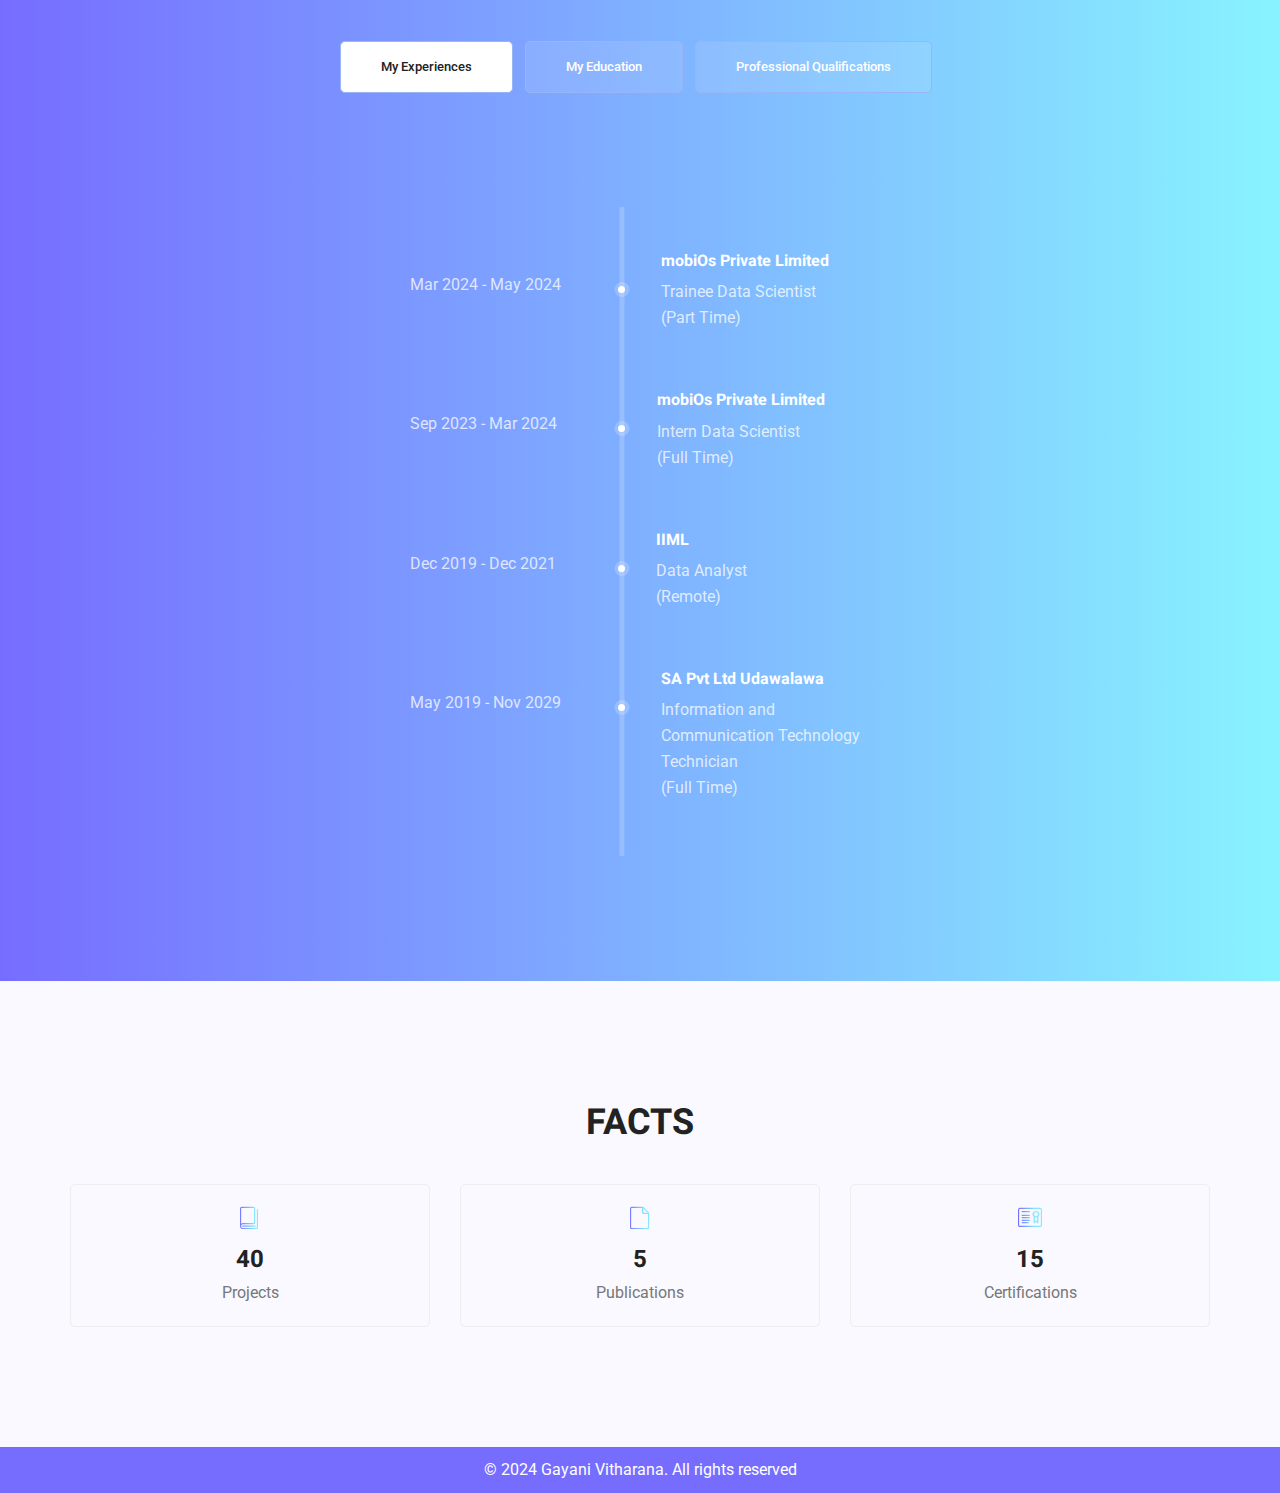
==== commit 43da123c: "Update Blog" ====
--- a/about-us.html
+++ b/about-us.html
@@ -40,7 +40,7 @@
 								<li class="nav-item"><a class="nav-link" href="about-us.html">About</a></li> 
 								<li class="nav-item"><a class="nav-link" href="services.html">Certifications</a></li> 
 								<li class="nav-item"><a class="nav-link" href="portfolio.html">Portfolio</a></li>
-								<li class="nav-item"><a class="nav-link" href="blog.html">Blog</a></li>
+								<li class="nav-item"><a class="nav-link" href="blog.html">PUBLICATIONS</a></li>
 								<li class="nav-item"><a class="nav-link" href="contact.html">Contact</a></li>
 								<li class="nav-item submenu dropdown">
 							</ul>
@@ -74,7 +74,7 @@
 								<ul class="list basic_info">
 									<li><a href="#"><i class="lnr lnr-phone-handset"></i> +94 77 883 7868</a></li>
 									<li><a href="#"><i class="lnr lnr-envelope"></i>wggayanivitharana@gmail.com</a></li>
-									<li><a href="#"><i class="lnr lnr-link"></i> www.website.com</a></li>
+									<li><a href="#"><i class="lnr lnr-link"></i>https://gayaniwg.github.io/Portfolio/</a></li>
 									<li><a href="#"><i class="lnr lnr-home"></i> No 359, Malabotuara, Udawalawa</a></li>
 								</ul>
 								<ul class="list personal_social">
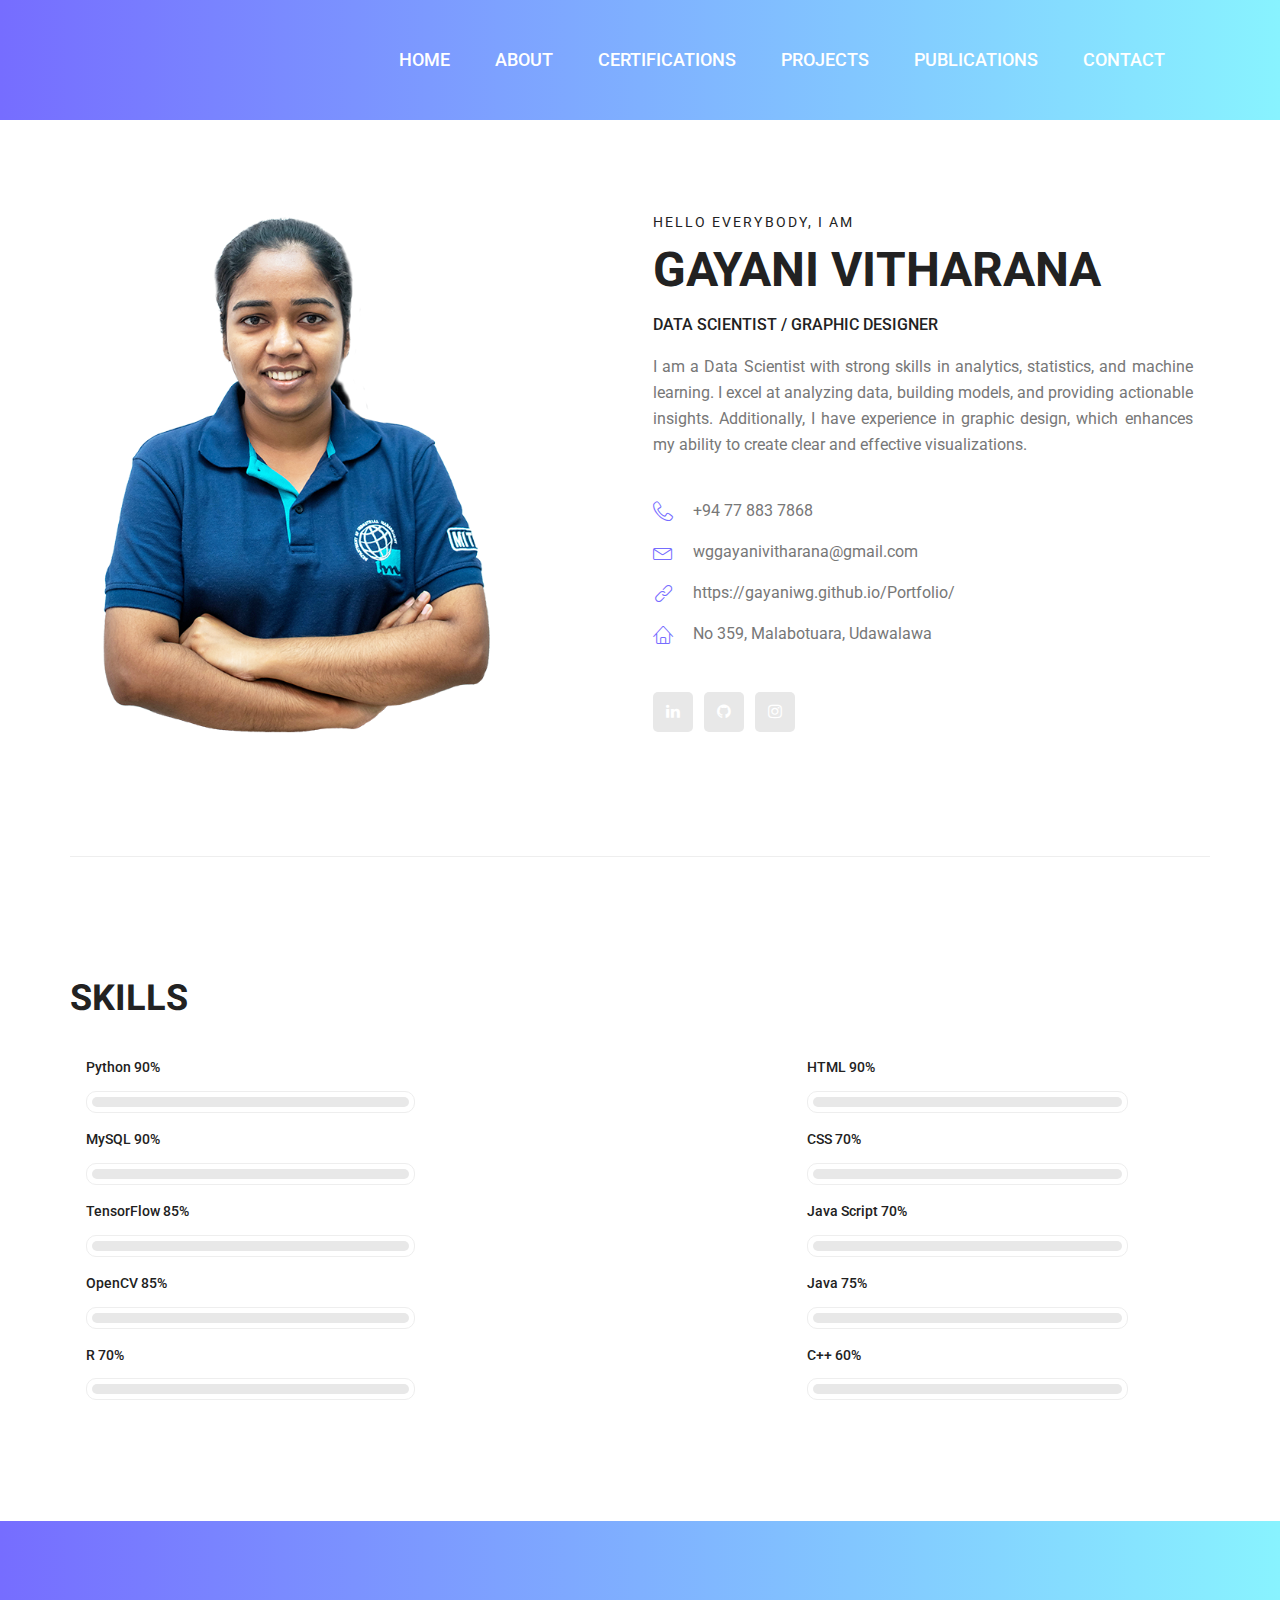
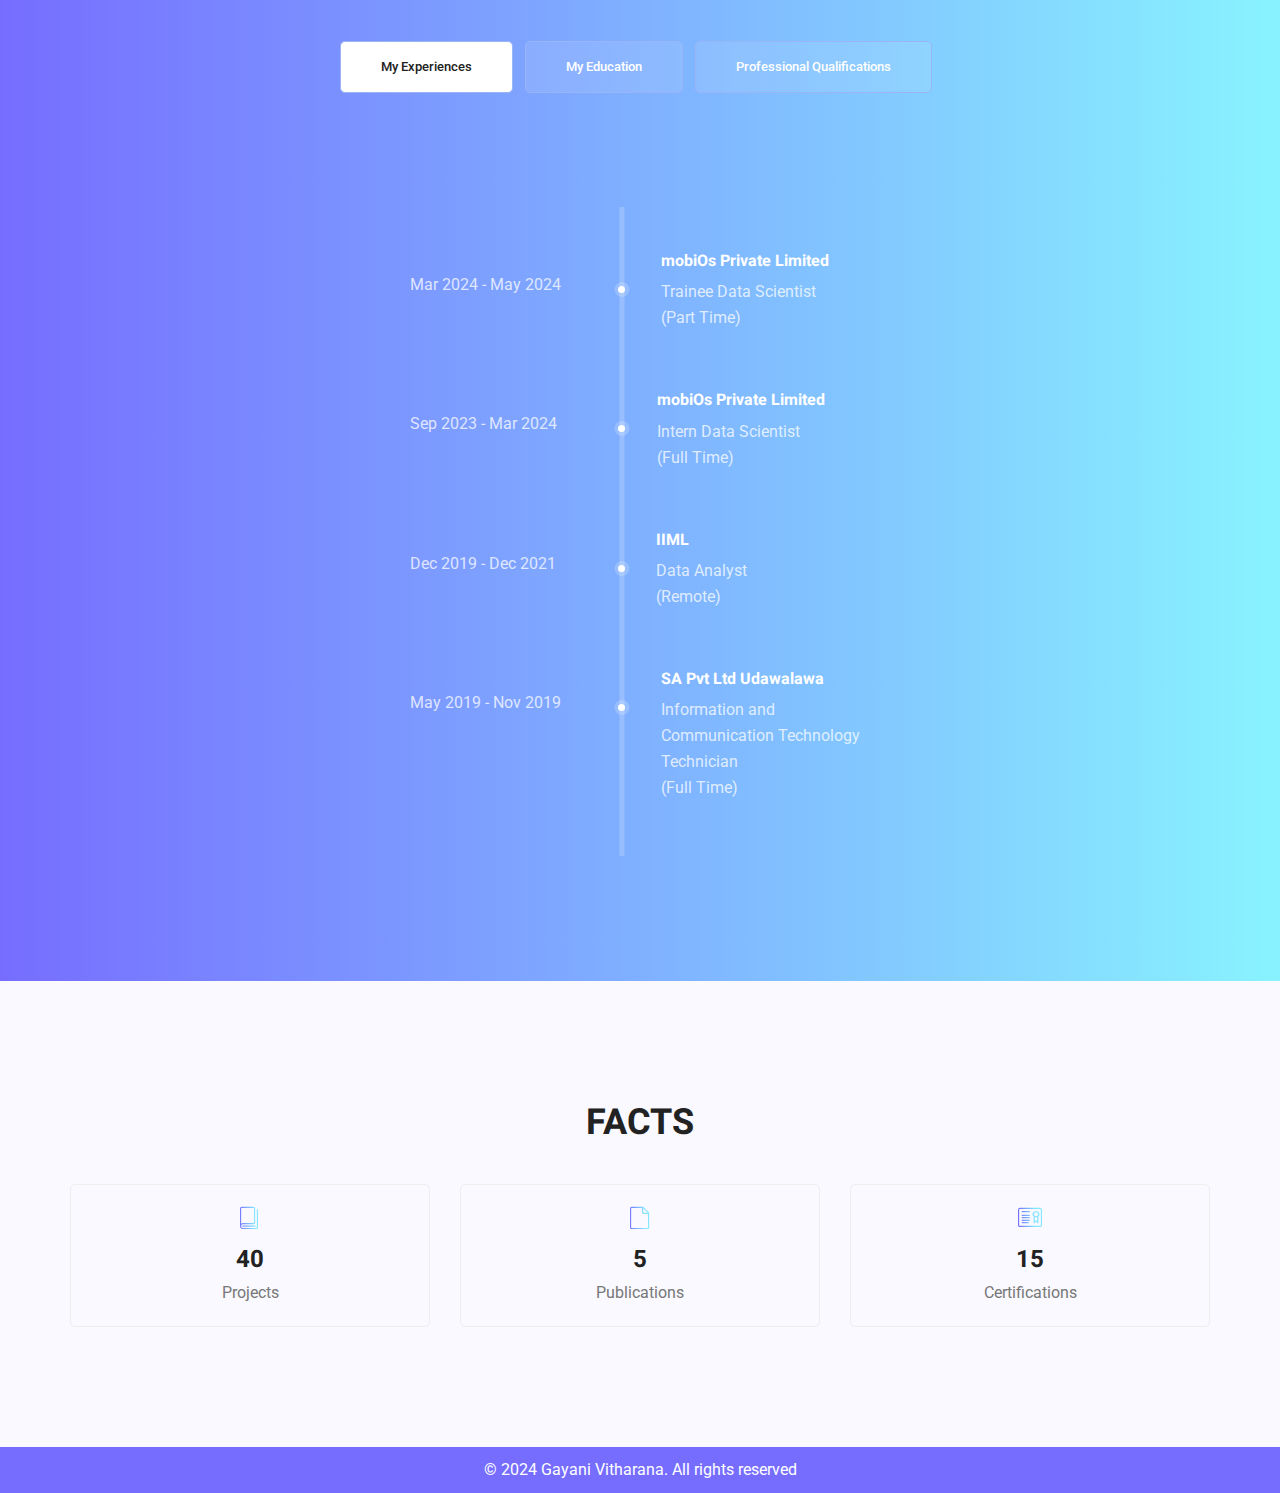
==== commit 70834104: "Update" ====
--- a/about-us.html
+++ b/about-us.html
@@ -39,7 +39,7 @@
 								<li class="nav-item active"><a class="nav-link" href="index.html">Home</a></li> 
 								<li class="nav-item"><a class="nav-link" href="about-us.html">About</a></li> 
 								<li class="nav-item"><a class="nav-link" href="services.html">Certifications</a></li> 
-								<li class="nav-item"><a class="nav-link" href="portfolio.html">Portfolio</a></li>
+								<li class="nav-item"><a class="nav-link" href="portfolio.html">Projects</a></li>
 								<li class="nav-item"><a class="nav-link" href="blog.html">PUBLICATIONS</a></li>
 								<li class="nav-item"><a class="nav-link" href="contact.html">Contact</a></li>
 								<li class="nav-item submenu dropdown">
@@ -332,7 +332,7 @@
 										<span></span>
 										<div class="media">
 											<div class="d-flex">
-												<p>May 2019 - Nov 2029</p>
+												<p>May 2019 - Nov 2019</p>
 											</div>
 											<div class="media-body">
 												<h5 style="color: rgb(255, 255, 255);">SA Pvt Ltd Udawalawa</h5>
